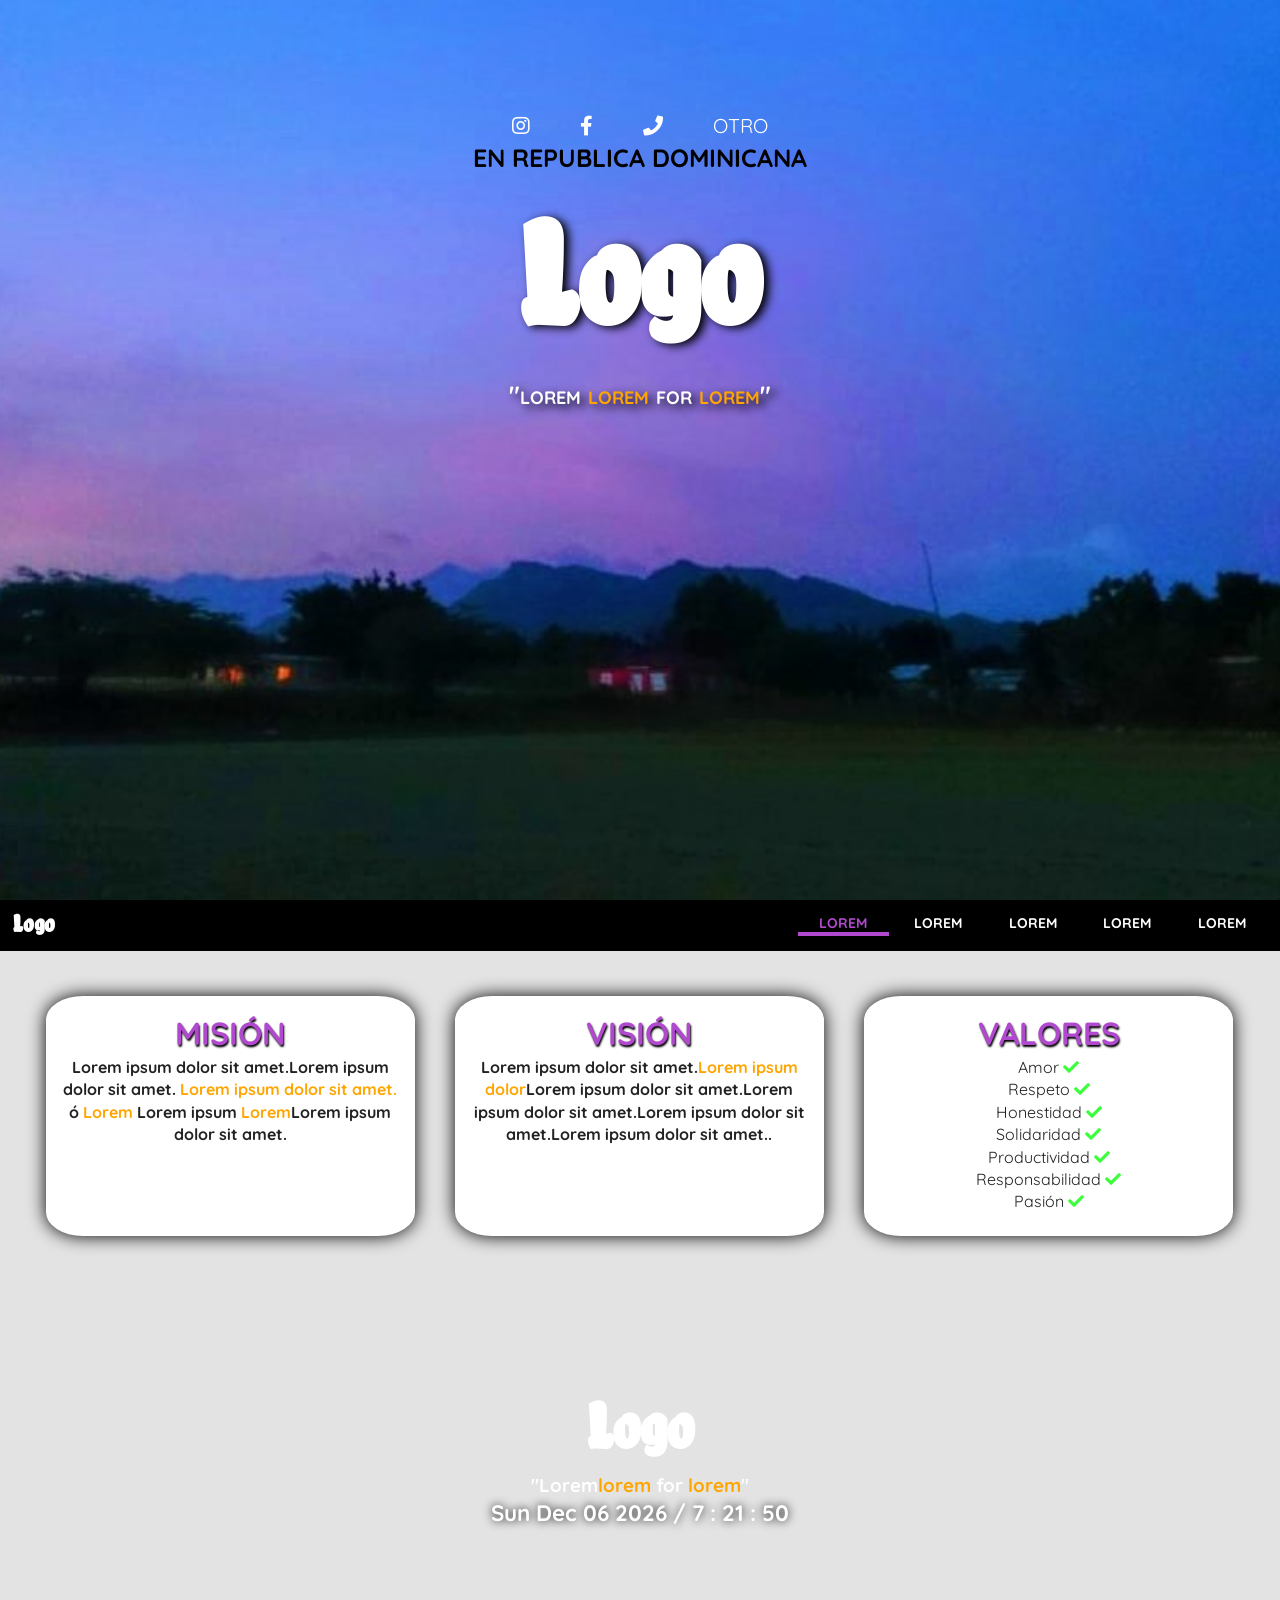
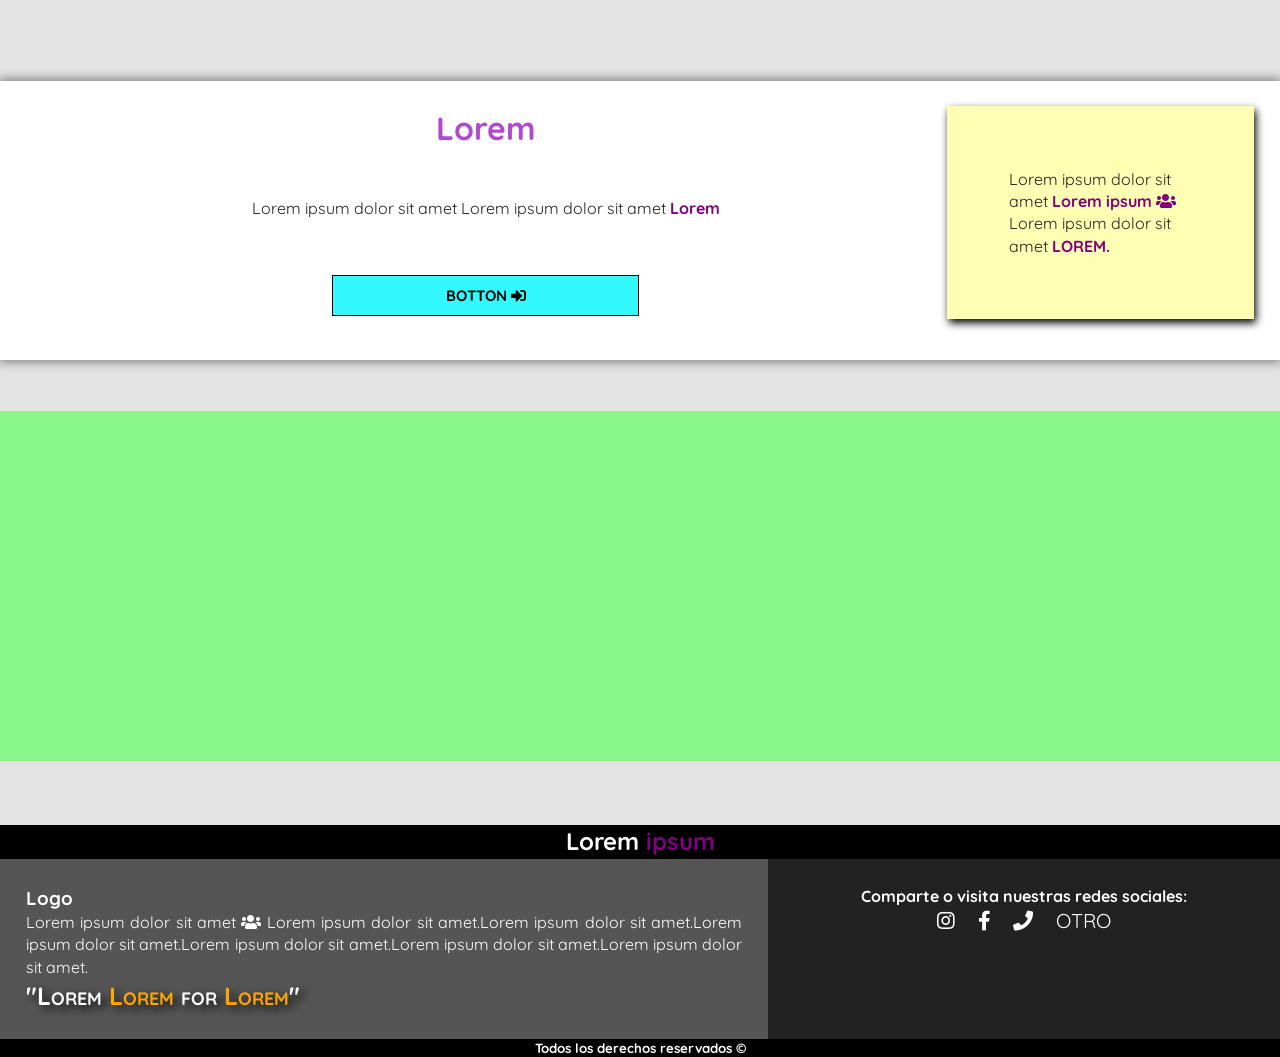
==== Web Page Example/index.html @ 9b9943cb "Funcionalidad al moton del menu movil" ====
<!doctype html>
<html class="no-js" lang="">

<head>
  <meta charset="utf-8">
  <meta http-equiv="x-ua-compatible" content="ie=edge">
  <title>TITLE</title>
  <meta name="description" content="">
  <meta name="viewport" content="width=device-width, initial-scale=1, shrink-to-fit=no">

  <link rel="manifest" href="site.webmanifest">
  <link rel="apple-touch-icon" href="icon.png">
  <!-- Place favicon.ico in the root directory -->

  <link rel="stylesheet" href="css/normalize.css">
  <link rel="stylesheet" href="css/main.css">
  <link rel="stylesheet" href="https://use.fontawesome.com/releases/v5.1.1/css/all.css" integrity="sha384-O8whS3fhG2OnA5Kas0Y9l3cfpmYjapjI0E4theH4iuMD+pLhbf6JI0jIMfYcK3yZ" crossorigin="anonymous">
  <link href="https://fonts.googleapis.com/css?family=Anton|Chela+One|Quicksand" rel="stylesheet">
</head>


<body>
  <!--[if lte IE 9]>
    <p class="browserupgrade">You are using an <strong>outdated</strong> browser. Please <a href="https://browsehappy.com/">upgrade your browser</a> to improve your experience and security.</p>
  <![endif]-->

  <!-- Add your site or application content here -->

<header>
  <div class="hero">
    <div class="contenido clearfix">
      <nav class="enlaces">
          <a href="#"><i class="fab fa-instagram"></i></a>
          <a href="#"><i class="fab fa-facebook-f"></i></a>
          <a href="#"><i class="fas fa-phone"></i></a>
          <a href="#">OTRO</a>
      </nav>
          <p class="pais">En Republica Dominicana</p>
          <h1 class="nombre">Logo</h1>
          <p class="lema">"lorem <span>lorem</span> for <span>lorem</span>"</p>
      </div><!--contenido-->
  </div><!--HERO-->
</header>

<div class="barra"><!--Barra de navegación-->
  <div class="contenedor">
      <div class="logo clearfix">
          <h2>logo</h2>
      </div>

      <div class="menu-movil clearfix">
        <span></span>
        <span></span>
        <span></span>
      </div>

      <i class="volver fas fa-arrow-circle-left"></i>
        
      <div class="nav-movil clearfix">
          <a href="#">inicio</a>
          <a href="#">prestar servicios</a>
          <a href="#">solicitar servicios</a>
          <a href="#">tienda</a>
          <a href="#">perfil</a>
      </div><!-- Nav movil -->

      <nav class="navegacion clearfix">
        <a href="#">Lorem</a>
        <a href="#">Lorem</a>
        <a href="#">Lorem</a>
        <a href="#">Lorem</a>
        <a href="#">Lorem</a>
      </nav>
  </div><!--contenedor-->
</div><!--Barra de navegación-->

<section class="tablas clearfix"><!--Tablas de info-->
        <article class="tabla">
          <div class="info-tabla">
              <h2>misión</h2>
              <p>Lorem ipsum dolor sit amet.Lorem ipsum dolor sit amet. <span>Lorem ipsum dolor sit amet.</span> ó <span>Lorem </span> Lorem ipsum <span>Lorem</span>Lorem ipsum dolor sit amet.</p>
          </div><!--info-tabla-->
        </article><!--tabla-->
        <article class="tabla">
            <div class="info-tabla">
                <h2>visión</h2>
                <p>Lorem ipsum dolor sit amet.<span>Lorem ipsum dolor</span>Lorem ipsum dolor sit amet.Lorem ipsum dolor sit amet.Lorem ipsum dolor sit amet.Lorem ipsum dolor sit amet..</p>
            </div><!--info-tabla-->
        </article><!--tabla-->
      <article class="tabla">
          <div class="info-tabla">
              <h2>valores</h2>
              <ul>
                <li>
                  Amor <i class="fa fa-check"></i>
                </li>
                <li>
                  Respeto <i class="fa fa-check"></i>
                </li>
                  <li>
                     Honestidad <i class="fa fa-check"></i>
                  </li>
                    <li>
                     Solidaridad <i class="fa fa-check"></i>
                    </li>
                    <li>
                     Productividad <i class="fa fa-check"></i>
                    </li>
                    <li>
                     Responsabilidad <i class="fa fa-check"></i>
                    </li>
                    <li>
                      Pasión <i class="fa fa-check"></i>
                    </li>              
                  </ul>
                </div><!--info-tabla-->
           </article><!--tabla-->
</section><!--Tablas de info-->

<div class="paralax-lema">
  <div class="texto-lema">
     <h2 draggable = "true">Logo</h2>
     <h3>"Lorem<span>lorem</span> for <span>lorem</span>"</h3>
     <time id="horaTiempoReal"></time>
  </div>
</div><!--Trabajo-lema-->

<section class="registro clearfix"><!--Registro-->
      <div class="unete">
          <h2>Lorem</h2>
          <p>Lorem ipsum dolor sit amet Lorem ipsum dolor sit amet <span>Lorem</span></p>
          <a href="#" class="boton">Botton <i class="fas fa-sign-in-alt"></i></a><!--boton-->
      </div><!--contenedor-->
    <main class="dato-de-usuarios">
      <p>Lorem ipsum dolor sit amet <span>Lorem ipsum </span> <i class="fa fa-users"></i> Lorem ipsum dolor sit amet <span>LOREM.</span></p>
    </main>
</section><!--Registro-->

<div class="mapa">
  <iframe src="https://www.google.com/maps/embed?pb=!1m18!1m12!1m3!1d121090.46256222406!2d-70.01705277855699!3d18.4801730970156!2m3!1f0!2f0!3f0!3m2!1i1024!2i768!4f13.1!3m3!1m2!1s0x8eaf89f1107ea5ab%3A0xd6c587b82715c164!2sSanto+Domingo!5e0!3m2!1ses-419!2sdo!4v1540489945604" width="1024" height="250" frameborder="0" style="border:0" allowfullscreen></iframe>
</div>

<footer>
      <div class="footer clearfix">
        <h2>Lorem <span>ipsum</span></h2>
          <div class="descripcion">
                  <h3>Logo</h3>
                  <p>Lorem ipsum dolor sit amet <i class="fa fa-users"></i> Lorem ipsum dolor sit amet.Lorem ipsum dolor sit amet.Lorem ipsum dolor sit amet.Lorem ipsum dolor sit amet.Lorem ipsum dolor sit amet.Lorem ipsum dolor sit amet.</p>
                  <p class="lema">"Lorem <span>Lorem</span> for <span>Lorem</span>"</p>
          </div><!--Descripcion-->
           <div class="enlaces clearfix">
            <h4>Comparte o visita nuestras redes sociales:</h4>
                 <nav>
                    <a href="#"><i class="fab fa-instagram"></i></a>
                    <a href="#"><i class="fab fa-facebook-f"></i></a>
                    <a href="#"><i class="fas fa-phone"></i></a>
                    <a href="#">OTRO</a>
                </nav>
            </div><!--enlaces-->
       </div><!--footer-->
    <h5>Todos los derechos reservados &copy;</h5>
</footer>





  <script src="js/vendor/modernizr-3.6.0.min.js"></script>
  <script src="https://code.jquery.com/jquery-3.3.1.min.js" integrity="sha256-FgpCb/KJQlLNfOu91ta32o/NMZxltwRo8QtmkMRdAu8=" crossorigin="anonymous"></script>
  <script>window.jQuery || document.write('<script src="js/vendor/jquery-3.3.1.min.js"><\/script>')</script>
  <script src="js/plugins.js"></script>
  <script src="js/main.js"></script>

  <script type="text/javascript" src="js/estilos_jquery.js"></script>
  <!-- Google Analytics: change UA-XXXXX-Y to be your site's ID. -->
  <script>
    window.ga = function () { ga.q.push(arguments) }; ga.q = []; ga.l = +new Date;
    ga('create', 'UA-XXXXX-Y', 'auto'); ga('send', 'pageview')
  </script>
  <script src="https://www.google-analytics.com/analytics.js" async defer></script>
</body>

</html>
---- Web Page Example/css/main.css ----
/*! HTML5 Boilerplate v6.1.0 | MIT License | https://html5boilerplate.com/ */

/*
 * What follows is the result of much research on cross-browser styling.
 * Credit left inline and big thanks to Nicolas Gallagher, Jonathan Neal,
 * Kroc Camen, and the H5BP dev community and team.
 */

/* ==========================================================================
   Base styles: opinionated defaults
   ========================================================================== */

html {
    color: #222;
    font-size: 1em;
    line-height: 1.4;
}

/*
 * Remove text-shadow in selection highlight:
 * https://twitter.com/miketaylr/status/12228805301
 *
 * Vendor-prefixed and regular ::selection selectors cannot be combined:
 * https://stackoverflow.com/a/16982510/7133471
 *
 * Customize the background color to match your design.
 */

::-moz-selection {
    background: #b3d4fc;
    text-shadow: none;
}

::selection {
    background: #b3d4fc;
    text-shadow: none;
}

/*
 * A better looking default horizontal rule
 */

hr {
    display: block;
    height: 1px;
    border: 0;
    border-top: 1px solid #ccc;
    margin: 1em 0;
    padding: 0;
}

/*
 * Remove the gap between audio, canvas, iframes,
 * images, videos and the bottom of their containers:
 * https://github.com/h5bp/html5-boilerplate/issues/440
 */

audio,
canvas,
iframe,
img,
svg,
video {
    vertical-align: middle;
}

/*
 * Remove default fieldset styles.
 */

fieldset {
    border: 0;
    margin: 0;
    padding: 0;
}

/*
 * Allow only vertical resizing of textareas.
 */

textarea {
    resize: vertical;
}

/* ==========================================================================
   Browser Upgrade Prompt
   ========================================================================== */

.browserupgrade {
    margin: 0.2em 0;
    background: #ccc;
    color: #000;
    padding: 0.2em 0;
}

/* ==========================================================================
   Author's custom styles
   ========================================================================== */

body 
{
    box-sizing: border-box; 
    background-color: #e3e3e3;
    font-family: 'Quicksand', sans-serif;
}

* 
{
    box-sizing: border-box;
    margin: 0px;
    padding: 0px;
}

/*=================Header====================*/
.hero 
{
    height: 100vh;
    padding: 5%;
    background-image: url(../img/hero2.jpeg);
    background-position: top center;
    background-repeat: no-repeat;
    background-size: cover;
    background-attachment: fixed;
}

.hero, nav 
{
    text-align: center;
    color: white;
}

.enlaces a
{
    text-decoration: none;
    color: white;
    margin-right: 4%;
    font-size: 20px;
    transition: all .5s ease;
}

.enlaces a:last-child
{
    margin-right: 0px;
}

.enlaces a:hover 
{
    transition: all .5s ease;
    color: orange;
    text-shadow: 2px 4px 10px black;
}

.contenido 
{
    margin: 135px 0px;
}

.pais
{
    color: black;
    text-transform: uppercase;
    font-weight: bold;
    margin-bottom: 0px;
}

.nombre
{
    font-family: 'Chela One', cursive;
    font-size: 5.4em;
    margin: 0 auto;
    text-shadow: 5px 2px 10px Black;
}

.lema 
{
    color: #fff;
    margin-top: 0px;
    font-weight: bold;
    font-variant: small-caps;
    text-shadow: 5px 4px 10px black;
}

.contenido span 
{
    color: orange;
}

@media only screen and (max-width: 350px) {
.pais 
{
    font-size: 12px;
}

.nombre 
{
    font-size: 4em;
 }
}

@media only screen and (min-width: 500px) {
    .contenido 
    {
        margin: 100px 0px;
    }

    .pais, .lema
    {
        font-size: 20px;
    }

    .nombre 
    {
        font-size: 8em;
    }
}

@media only screen and (min-width: 768px) {
    .contenido 
    {
        margin: 48px 0px;
    }

    .pais, .lema 
    {
        font-size: 25px;
    }

    .nombre 
    {
        font-size: 9em;
    }
} 
/*-------------------------------------------*/
/*-------------MENU de Navegación------------*/
.barra 
{
    background-color: black;
    margin: 0 auto;
    width: 100%;
}

.contenedor 
{
    padding: 2%;
    line-height: 18px;

}
.logo 
{
    display: inline-block;
}

.logo h2
{
    margin: 0px;
    color: white;
    float: left;
    line-height: 22px;
    font-family: 'Chela One', cursive;
    text-transform: capitalize;
    display: inline-block;
}

.nav-movil
{
    display: none;
}

.menu-movil span
{
    display: block;
    width: 35px;
    height: 5px;
    margin-bottom: 5px;
    border-radius: 15%;
    background-color: white;
}

.menu-movil span:last-child 
{
    margin: 0px;
}

i.volver  
{
    display: none;
    float: right;
    line-height: 25px;
    font-size: 2em;
    color: orange;
    cursor: pointer;
}

i.volver:hover 
{
    transition: all .7s ease;
    color: #B049CE;
} 

.menu-movil 
{
    float: right;
    border-left: 2px solid orange;
    padding-left: 2%;
}

.menu-movil:hover 
{
    cursor: pointer;
}

.menu-movil:hover span 
{
    background-color: orange;
}

div.nav-movil a
{
    padding: 2%;
    display: block;
    text-decoration: none;
    color: white;
    text-align: center;
}

div.nav-movil a:nth-child(1)
{
    color: #B049CE;
    border-bottom: solid 4px #B049CE;
}

div.nav-movil a:hover 
{
    color: orange;
    transition: .5s;
    border-bottom: solid 4px orange;
}

.navegacion 
{
    display: none;
}

@media only screen and (min-width: 580px) {
.menu-movil, .nav-movil 
{
    display: none;
}

.contenedor 
{
    padding: 1%;
}

.logo 
{
    width: 12%;
}

.navegacion 
{
    width: 85%;
    float: right;
    display: block;
    text-align: right;
}

.navegacion a
{
    font-size: 10px;
    padding: 0 2%;
    color: white;
    font-weight: bold;
    text-decoration: none;
    text-transform: uppercase;
    transition: .7s;
}

.navegacion a:nth-child(1)
{
    color: #B049CE;
    border-bottom: solid 4px #B049CE;
} 

.navegacion a:hover 
{
    transition: .5s;
    color: orange;
    border-bottom: solid 4px orange;
    box-sizing: border-box;
 }
}

@media only screen and (min-width: 768px) {
.navegacion a 
{
    font-size: 14px;
 }
}

/*-------------------------------------------*/
/*---------Tablas-Informacion-Empresa--------*/
section.tablas 
{
    width: 100%;
    padding: 25px 0px;
}

article.tabla 
{
    width: 100%;
    display: table;
    margin: 10px 0px;
    background-color: #ffffff;
    box-shadow: 0px 0px 12px black;
}

article div.info-tabla 
{
    padding: 4%;
    display: block;
}

div.info-tabla h2 
{
    font-size: 1em;
    text-align: center;
    text-transform: uppercase;
    color: #B049CE;
    text-shadow: 1px 2px 2px black;
}

div.info-tabla p 
{
    text-align: center;
    font-weight: bolder;
    box-sizing: border-box;
}

div.info-tabla p span 
{
    color: orange;
}

div.info-tabla ul 
{
    list-style: none;
    text-align: center;
}

div.info-tabla ul li i 
{
    color: rgb(59,255,59);
}


@media only screen and (min-width: 770px) {
    section.tablas 
    {
        padding: 2%;
    }

    article.tabla 
    {
        border-radius: 10%;
        width: 30%;
        height: 240px;
        float: left;
        margin: 1.65%;
        box-sizing: border-box;
        box-shadow: 0px 0px 18px black;
    }

    div.info-tabla h2
    {
        font-size: 2em;
    } 
    

}

/*-------------------------------------------*/
/*-----------------PARALAX-------------------*/
div.paralax-lema 
{
    background-image: url(../img/paralax.jpeg);
    background-attachment: fixed;
    background-size: cover;
    background-position: center;
}

div.texto-lema 
{
    text-align: center;
    color: #fff;
    font-weight: bold;
    position: center
    margin: 0px;
    padding: 100px 0px;
}

div.texto-lema h2 
{
    font-family: 'Chela One', cursive;
    text-transform: capitalize;
}

div.texto-lema h3 span 
{
    color: orange;
}

@media only screen and (min-width: 768px) {
    div.texto-lema h2, 
    div.texto-lema h2
    {
        font-size: 4em;
    }
}

/*-------------------------------------------*/
/*-----------------Registo-----------------*/
section.registro 
{
    width: 100%;
    margin: 4% 0%;
    background-color: #fff;
    padding: 2%;
    box-shadow: 0px 0px 10px 2px gray;
}

div.unete h2 
{
    color: #B049CE;
    text-align: center;
    margin-bottom: 5%;
}

div.unete p 
{
    text-align: center;
    margin: 4%; 
}

a.boton 
{
    color: black;
    width: 40.3%;
    margin: 8% 30%;
    padding: 1% 2%;
    font-size: 12px;
    display: inline-block;
    background-color: #33F9FF;
    transition: .4s ease;
    text-align: center;
    text-decoration: none;
    text-transform: uppercase;
    border: 1px solid black;
    font-weight: bold;
    box-sizing: border-box; 
}


a.boton:hover 
{
    background-color: #2CE2E7;
    transition: 0s ease;
    border: 1px solid purple;
    color: purple;
}

section.registro main
{
    padding: 5%;
    background-color: #FFFFB4;
    box-shadow: 0px 0px 12px 0px black;
}

section.registro main p i, span
{
    color: purple;
    font-weight: bold;
}

div.texto-lema time 
{
    font-size: 1.4em;
    font-weight: bold; 
    padding: 4%;
    text-align: center;
    text-shadow: 0px 0px 10px black;
}

@media only screen and (min-width: 400px) {
    a.boton 
    {
        width: 33.3%;
        margin: 2% 33.3%;
        padding: 1% 2%;
        font-size: 15px;
    }
}

@media only screen and (min-width: 768px) {
    a.boton 
    {
        width: 33.3%;
        margin: 2% 33.3%;
        padding: 1% 2%;
        font-size: 15px;
    }

    div.unete 
    {
        width: 75%;
        float: left;
    }

    .unete h2 
    {
        font-size: 2em;
        font-weight: bold;
    }

    main.dato-de-usuarios
    {
        width: 25%;
        float: right;
        box-shadow: 2px 4px 8px 0px black!important;
    }


}


/*-------------------------------------------*/
/*------------Mapa-Geografico----------------*/
div.mapa 
{
/*    width: 100%;
    height: 250px;*/
    background-color: rgba(100,255,100,.7);
    margin-bottom: 5%;
    overflow: hidden;
}

div.mapa iframe 
{
    width: 100%;
    height: 350px;
}
/*-------------------------------------------*/
/*-----------------Footer--------------------*/
.footer 
{
    color: #fff;
    width: 100%;
}

.footer h2, h5
{
    text-align: center;
    color: white;
    background-color: #000;
}

div.descripcion 
{
    width: 100%;
    padding: 2%;
    float: left;
    text-align: justify;
    background-color: #555;
    box-sizing: border-box;
    /*font-family: 'Chela One', cursive;*/
}

div.descripcion span 
{
    color: orange;
}

div.enlaces 
{
    padding: 5% 0%;
    width: 100%;
    float: right;
    background-color: #222;
    text-align: center;
}


@media only screen and (min-width: 580px) {
    div.enlaces 
    {
        padding: 2%;
    }

}
@media only screen and (min-width: 768px) {
    div.footer 
    {
        background-color: #222;
        display: table;
    }

    div.descripcion 
    {
        width: 60%;
    }

    div.enlaces 
    {
        width: 40%;
        display: table-cell;
        position: top; 
    }

}


/*-------------------------------------------*/

/* ==========================================================================
   Helper classes
   ========================================================================== */

/*
 * Hide visually and from screen readers
 */

.hidden {
    display: none !important;
}

/*
 * Hide only visually, but have it available for screen readers:
 * https://snook.ca/archives/html_and_css/hiding-content-for-accessibility
 *
 * 1. For long content, line feeds are not interpreted as spaces and small width
 *    causes content to wrap 1 word per line:
 *    https://medium.com/@jessebeach/beware-smushed-off-screen-accessible-text-5952a4c2cbfe
 */

.visuallyhidden {
    border: 0;
    clip: rect(0 0 0 0);
    height: 1px;
    margin: -1px;
    overflow: hidden;
    padding: 0;
    position: absolute;
    width: 1px;
    white-space: nowrap; /* 1 */
}

/*
 * Extends the .visuallyhidden class to allow the element
 * to be focusable when navigated to via the keyboard:
 * https://www.drupal.org/node/897638
 */

.visuallyhidden.focusable:active,
.visuallyhidden.focusable:focus {
    clip: auto;
    height: auto;
    margin: 0;
    overflow: visible;
    position: static;
    width: auto;
    white-space: inherit;
}

/*
 * Hide visually and from screen readers, but maintain layout
 */

.invisible {
    visibility: hidden;
}

/*
 * Clearfix: contain floats
 *
 * For modern browsers
 * 1. The space content is one way to avoid an Opera bug when the
 *    `contenteditable` attribute is included anywhere else in the document.
 *    Otherwise it causes space to appear at the top and bottom of elements
 *    that receive the `clearfix` class.
 * 2. The use of `table` rather than `block` is only necessary if using
 *    `:before` to contain the top-margins of child elements.
 */

.clearfix:before,
.clearfix:after {
    content: " "; /* 1 */
    display: table; /* 2 */
}

.clearfix:after {
    clear: both;
}

/* ==========================================================================
   EXAMPLE Media Queries for Responsive Design.
   These examples override the primary ('mobile first') styles.
   Modify as content requires.
   ========================================================================== */

@media only screen and (min-width: 35em) {
    /* Style adjustments for viewports that meet the condition */
}

@media print,
       (-webkit-min-device-pixel-ratio: 1.25),
       (min-resolution: 1.25dppx),
       (min-resolution: 120dpi) {
    /* Style adjustments for high resolution devices */
}

/* ==========================================================================
   Print styles.
   Inlined to avoid the additional HTTP request:
   https://www.phpied.com/delay-loading-your-print-css/
   ========================================================================== */

@media print {
    *,
    *:before,
    *:after {
        background: transparent !important;
        color: #000 !important; /* Black prints faster */
        -webkit-box-shadow: none !important;
        box-shadow: none !important;
        text-shadow: none !important;
    }

    a,
    a:visited {
        text-decoration: underline;
    }

    a[href]:after {
        content: " (" attr(href) ")";
    }

    abbr[title]:after {
        content: " (" attr(title) ")";
    }

    /*
     * Don't show links that are fragment identifiers,
     * or use the `javascript:` pseudo protocol
     */

    a[href^="#"]:after,
    a[href^="javascript:"]:after {
        content: "";
    }

    pre {
        white-space: pre-wrap !important;
    }
    pre,
    blockquote {
        border: 1px solid #999;
        page-break-inside: avoid;
    }

    /*
     * Printing Tables:
     * http://css-discuss.incutio.com/wiki/Printing_Tables
     */

    thead {
        display: table-header-group;
    }

    tr,
    img {
        page-break-inside: avoid;
    }

    p,
    h2,
    h3 {
        orphans: 3;
        widows: 3;
    }

    h2,
    h3 {
        page-break-after: avoid;
    }
}
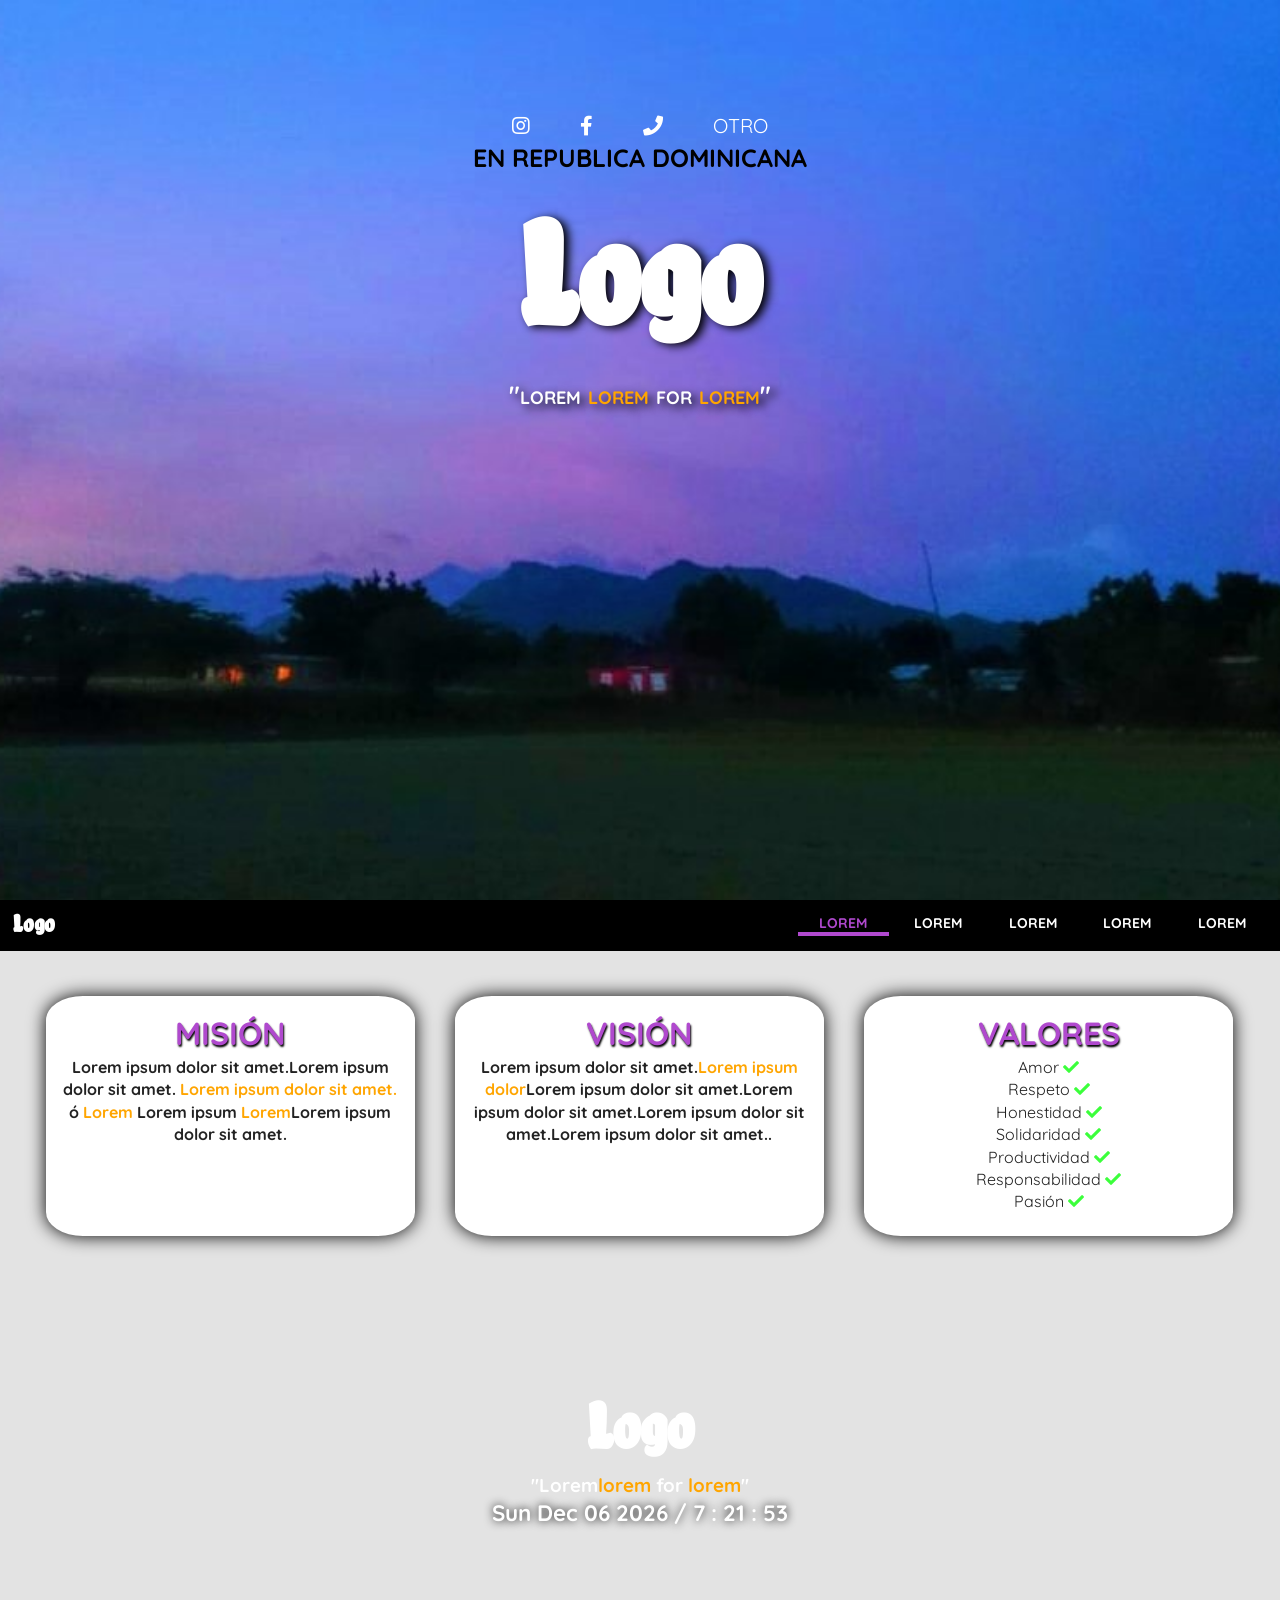
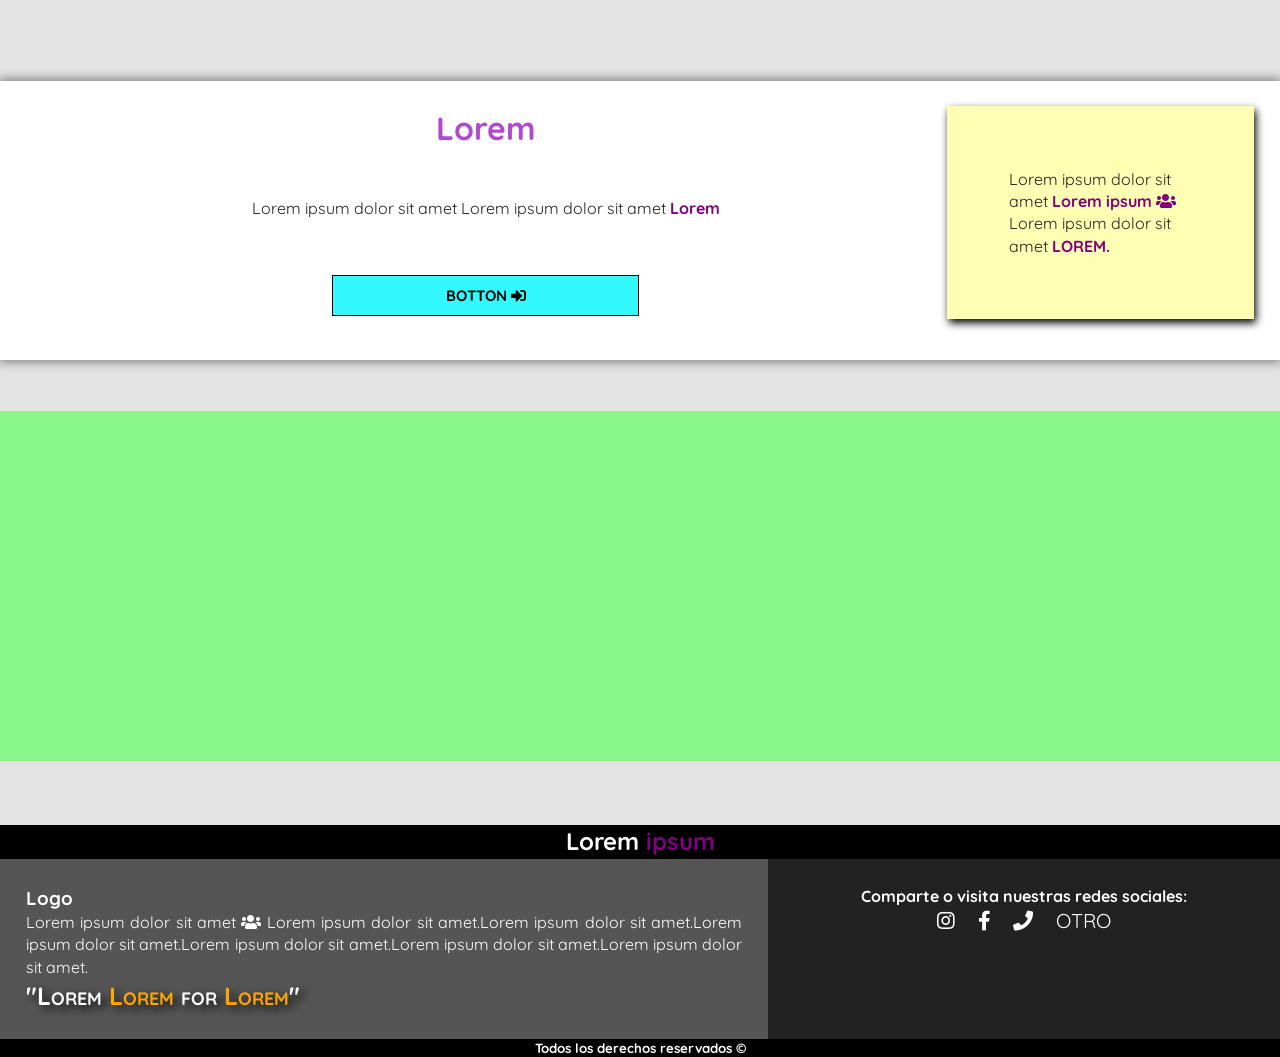
==== commit ae19751b: "Funcionalidad al moton del menu movil" ====
--- a/Web Page Example/index.html
+++ b/Web Page Example/index.html
@@ -57,11 +57,11 @@
       <i class="volver fas fa-arrow-circle-left"></i>
         
       <div class="nav-movil clearfix">
-          <a href="#">inicio</a>
-          <a href="#">prestar servicios</a>
-          <a href="#">solicitar servicios</a>
-          <a href="#">tienda</a>
-          <a href="#">perfil</a>
+          <a href="#">Lorem</a>
+          <a href="#">Lorem</a>
+          <a href="#">Lorem</a>
+          <a href="#">Lorem</a>
+          <a href="#">Lorem</a>
       </div><!-- Nav movil -->
 
       <nav class="navegacion clearfix">
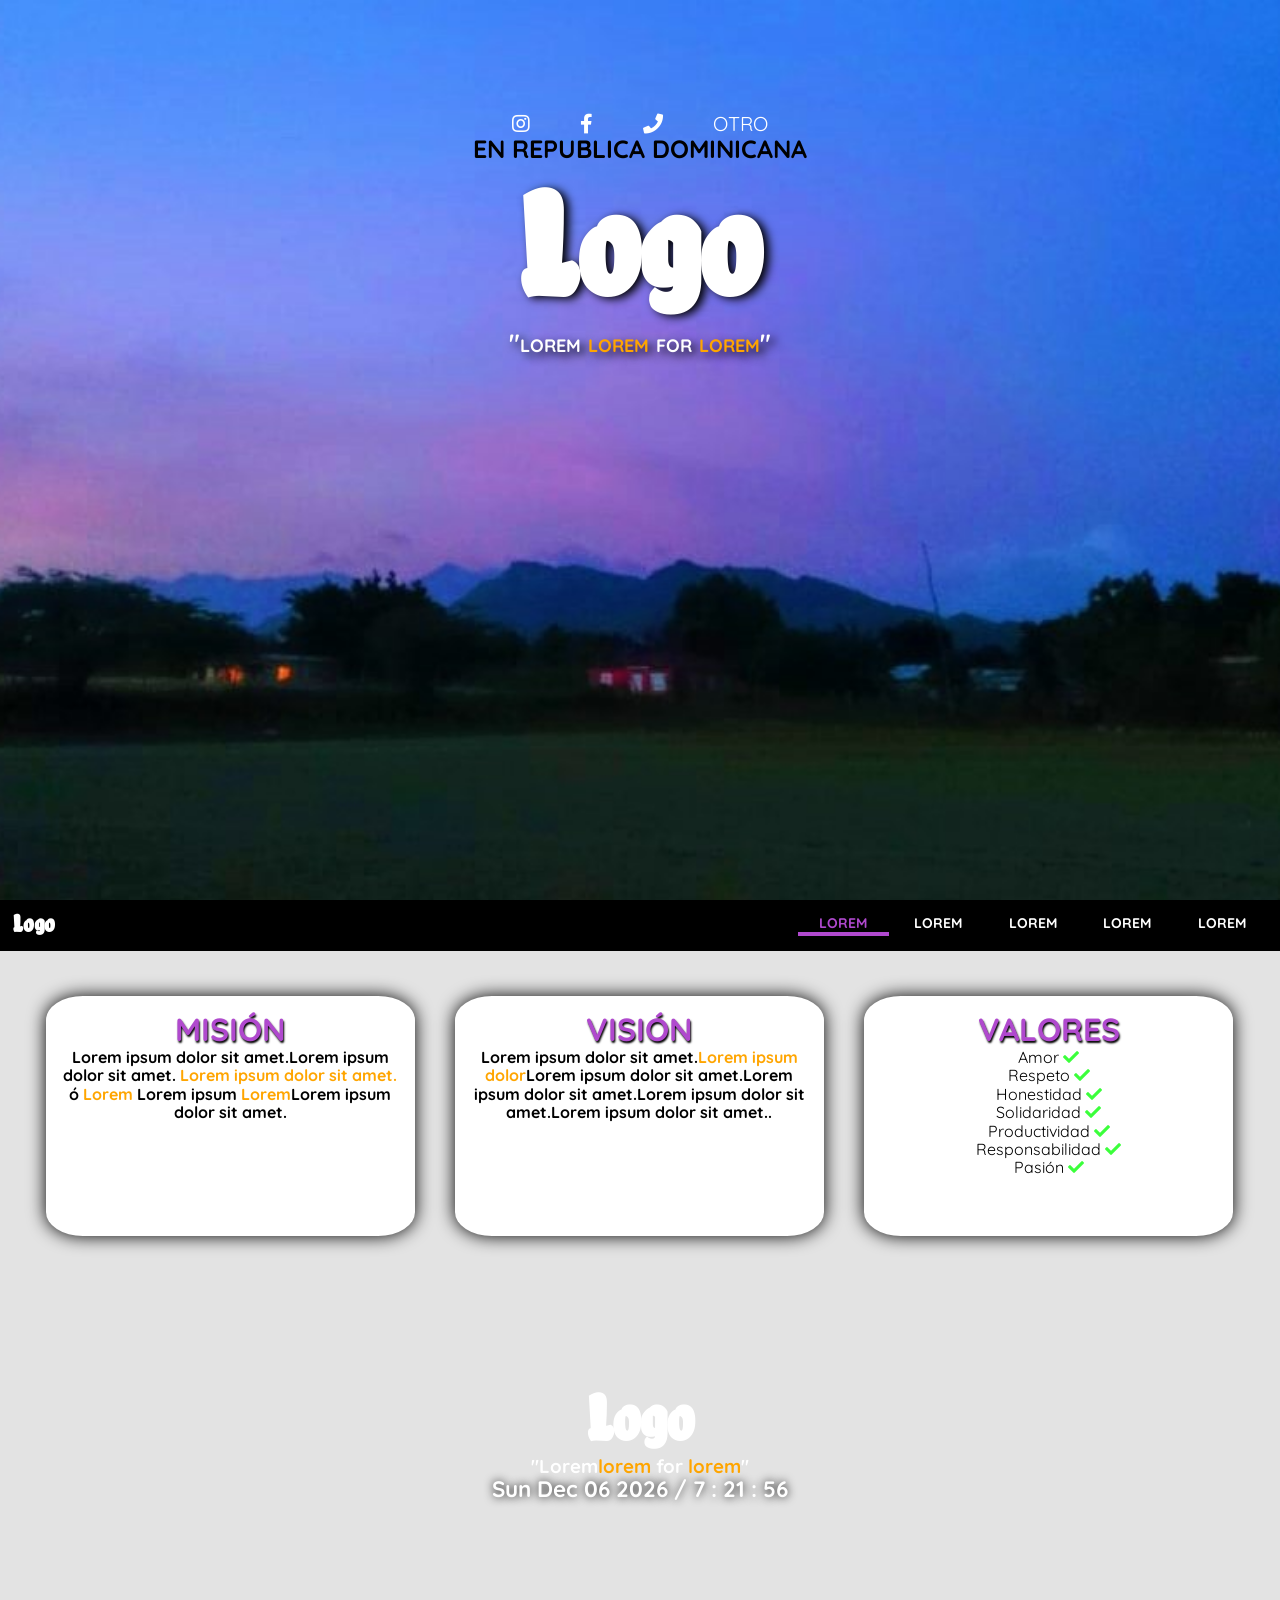
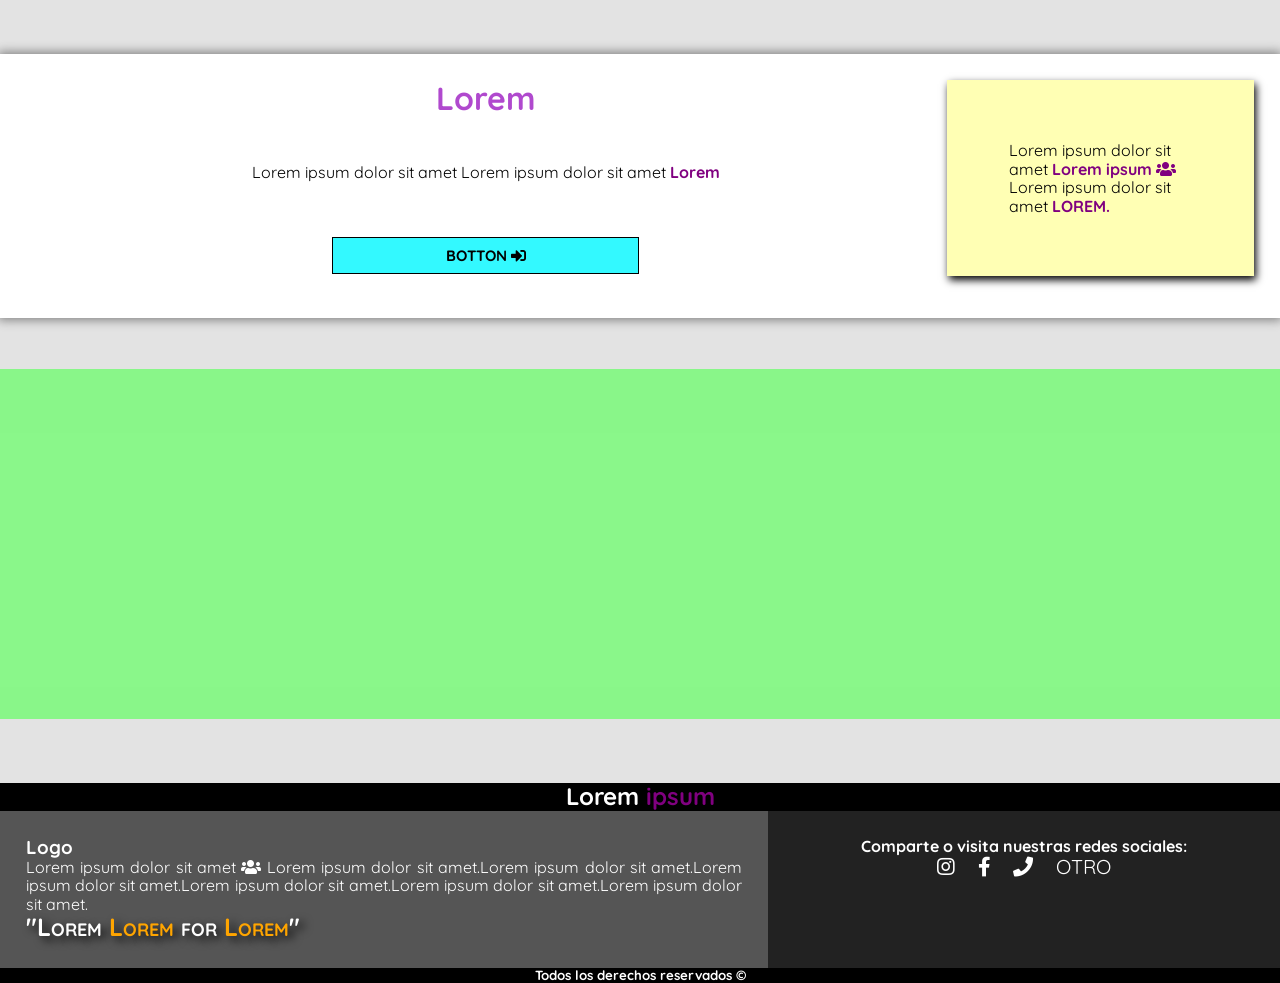
==== commit 942cdbcd: "Funcionalidad al moton del menu movil" ====
--- a/Web Page Example/index.html
+++ b/Web Page Example/index.html
@@ -56,13 +56,13 @@
 
       <i class="volver fas fa-arrow-circle-left"></i>
         
-      <div class="nav-movil clearfix">
+      <nav class="nav-movil clearfix">
           <a href="#">Lorem</a>
           <a href="#">Lorem</a>
           <a href="#">Lorem</a>
           <a href="#">Lorem</a>
           <a href="#">Lorem</a>
-      </div><!-- Nav movil -->
+      </nav><!-- Nav movil -->
 
       <nav class="navegacion clearfix">
         <a href="#">Lorem</a>
--- a/Web Page Example/css/main.css
+++ b/Web Page Example/css/main.css
@@ -1,4 +1,4 @@
-/*! HTML5 Boilerplate v6.1.0 | MIT License | https://html5boilerplate.com/ */
+nav/*! HTML5 Boilerplate v6.1.0 | MIT License | https://html5boilerplate.com/ */
 
 /*
  * What follows is the result of much research on cross-browser styling.
@@ -314,7 +314,7 @@
     background-color: orange;
 }
 
-div.nav-movil a
+nav.nav-movil a
 {
     padding: 2%;
     display: block;
@@ -323,13 +323,13 @@
     text-align: center;
 }
 
-div.nav-movil a:nth-child(1)
+nav.nav-movil a:nth-child(1)
 {
     color: #B049CE;
     border-bottom: solid 4px #B049CE;
 }
 
-div.nav-movil a:hover 
+nav.nav-movil a:hover 
 {
     color: orange;
     transition: .5s;
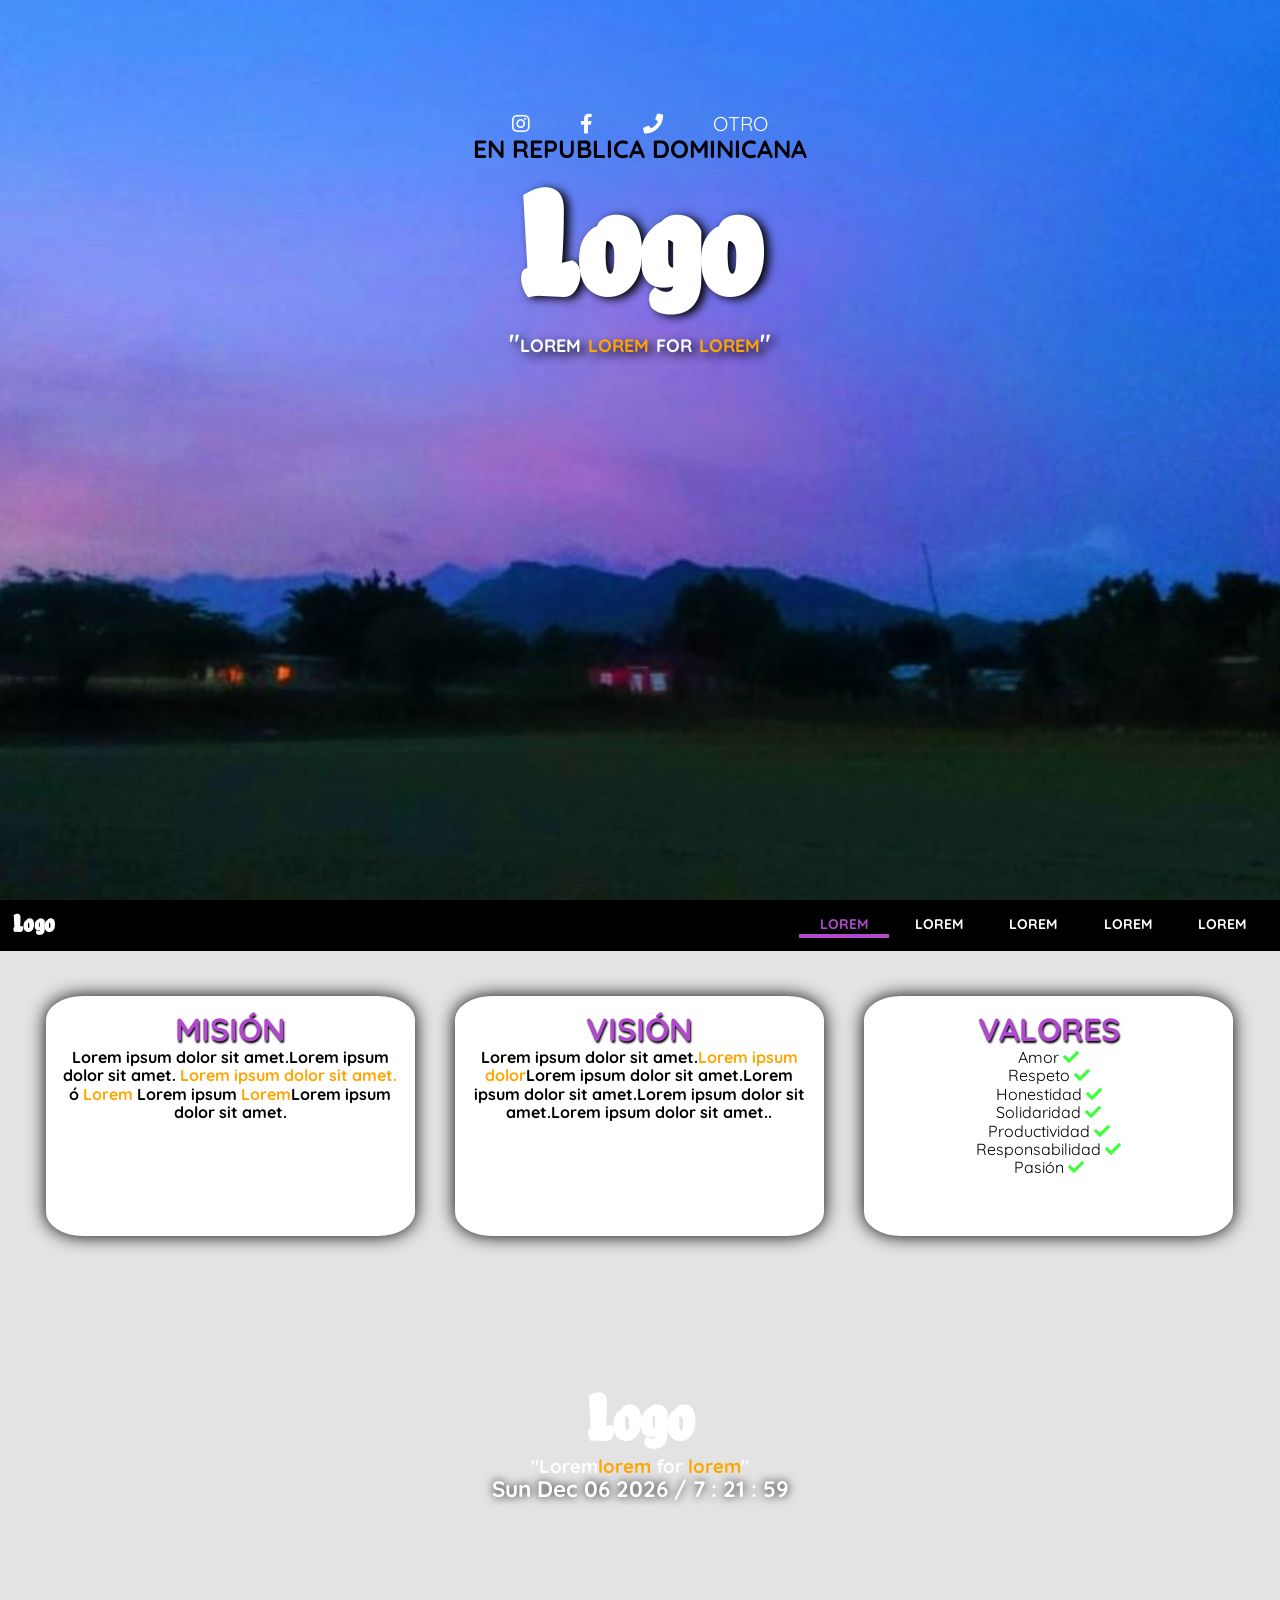
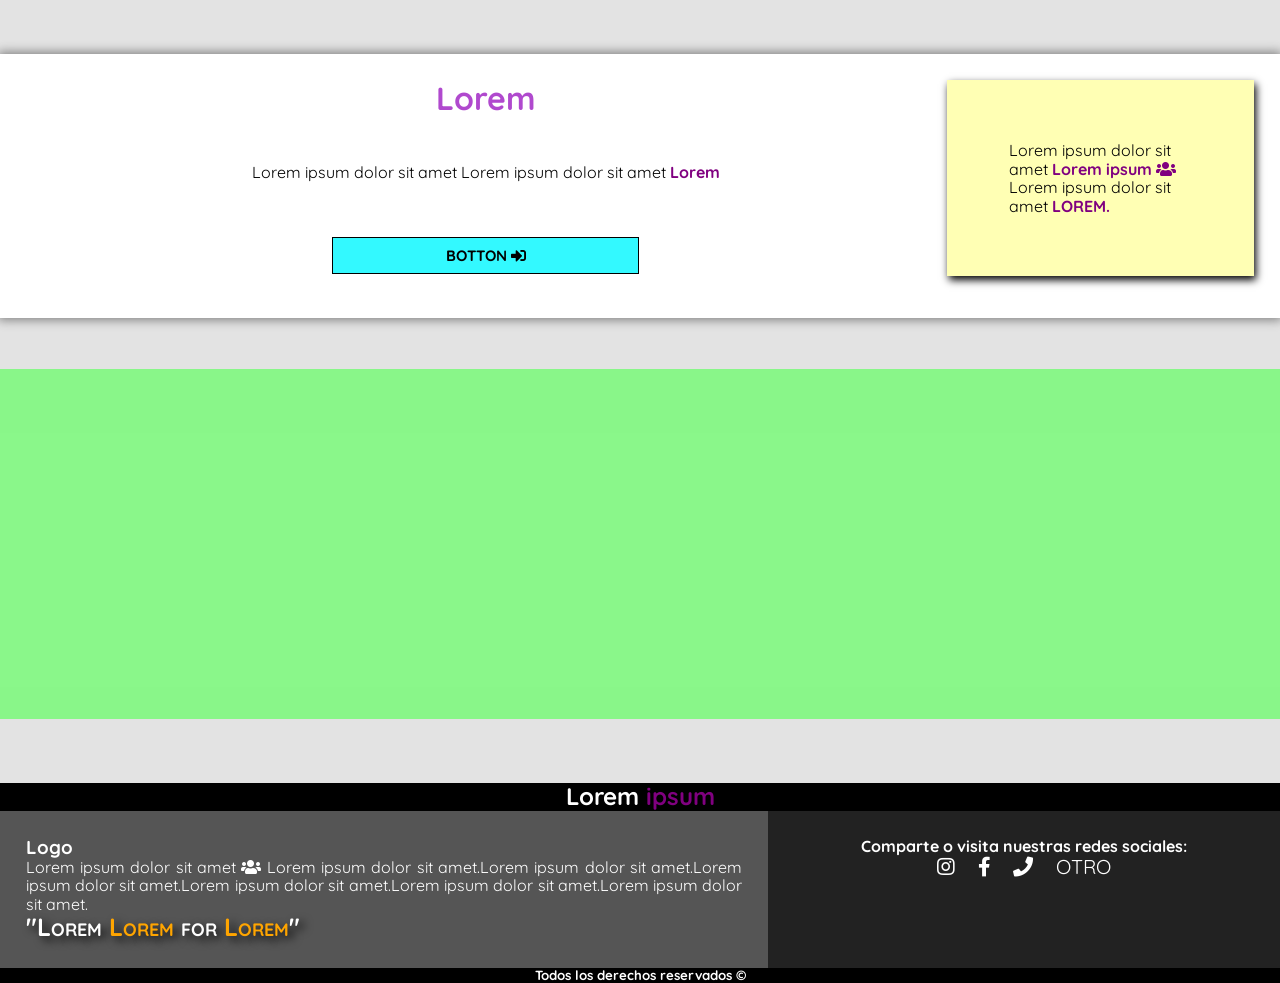
==== commit af5d9b93: "barra de navegacion interactiva" ====
--- a/Web Page Example/index.html
+++ b/Web Page Example/index.html
@@ -42,28 +42,16 @@
   </div><!--HERO-->
 </header>
 
-<div class="barra"><!--Barra de navegación-->
-  <div class="contenedor">
-      <div class="logo clearfix">
-          <h2>logo</h2>
-      </div>
+<div class="barra clearfix"><!--Barra de navegación--> 
+      <div class="contenedor clearfix">
+          <div class="logo">
+              <h2>logo</h2>
+          </div>
 
-      <div class="menu-movil clearfix">
-        <span></span>
-        <span></span>
-        <span></span>
-      </div>
-
-      <i class="volver fas fa-arrow-circle-left"></i>
+          <i class="btn-menu fas fa-bars"></i>
+          <!-- <i class="fas fa-arrow-circle-left"></i> -->
+      </div><!-- Contenedor -->
         
-      <nav class="nav-movil clearfix">
-          <a href="#">Lorem</a>
-          <a href="#">Lorem</a>
-          <a href="#">Lorem</a>
-          <a href="#">Lorem</a>
-          <a href="#">Lorem</a>
-      </nav><!-- Nav movil -->
-
       <nav class="navegacion clearfix">
         <a href="#">Lorem</a>
         <a href="#">Lorem</a>
@@ -71,7 +59,6 @@
         <a href="#">Lorem</a>
         <a href="#">Lorem</a>
       </nav>
-  </div><!--contenedor-->
 </div><!--Barra de navegación-->
 
 <section class="tablas clearfix"><!--Tablas de info-->
--- a/Web Page Example/css/main.css
+++ b/Web Page Example/css/main.css
@@ -152,7 +152,8 @@
 
 .contenido 
 {
-    margin: 135px 0px;
+    /*height: 100vh;*/
+    margin: 0px 0px;
 }
 
 .pais
@@ -198,11 +199,6 @@
 }
 
 @media only screen and (min-width: 500px) {
-    .contenido 
-    {
-        margin: 100px 0px;
-    }
-
     .pais, .lema
     {
         font-size: 20px;
@@ -234,13 +230,13 @@
 /*-------------MENU de Navegación------------*/
 .barra 
 {
-    background-color: black;
     margin: 0 auto;
     width: 100%;
 }
 
 .contenedor 
 {
+    background-color: black;
     padding: 2%;
     line-height: 18px;
 
@@ -261,112 +257,78 @@
     display: inline-block;
 }
 
-.nav-movil
-{
-    display: none;
-}
-
-.menu-movil span
+i.btn-menu  
 {
     display: block;
-    width: 35px;
-    height: 5px;
-    margin-bottom: 5px;
-    border-radius: 15%;
-    background-color: white;
-}
-
-.menu-movil span:last-child 
-{
-    margin: 0px;
-}
-
-i.volver  
-{
-    display: none;
     float: right;
     line-height: 25px;
     font-size: 2em;
     color: orange;
     cursor: pointer;
-}
-
-i.volver:hover 
-{
-    transition: all .7s ease;
-    color: #B049CE;
-} 
-
-.menu-movil 
-{
-    float: right;
-    border-left: 2px solid orange;
-    padding-left: 2%;
-}
-
-.menu-movil:hover 
-{
-    cursor: pointer;
-}
-
-.menu-movil:hover span 
-{
-    background-color: orange;
-}
-
-nav.nav-movil a
-{
+    /*padding: 0%;*/
+}
+
+.navegacion 
+{
+    display: none;
     padding: 2%;
+    background-color: rgba(0,0,0, 0.8);
+}
+
+nav.navegacion a
+{
+    padding: 2% 0%;
     display: block;
     text-decoration: none;
     color: white;
     text-align: center;
-}
-
-nav.nav-movil a:nth-child(1)
+    border-bottom: solid 4px transparent;
+}
+
+nav.navegacion a:nth-child(1)
 {
     color: #B049CE;
     border-bottom: solid 4px #B049CE;
 }
 
-nav.nav-movil a:hover 
+nav.navegacion a:hover 
 {
     color: orange;
     transition: .5s;
     border-bottom: solid 4px orange;
 }
 
-.navegacion 
+@media only screen and (min-width: 580px) {
+.barra 
+{
+    background-color: black;
+}
+
+i.btn-menu
 {
     display: none;
 }
 
-@media only screen and (min-width: 580px) {
-.menu-movil, .nav-movil 
-{
-    display: none;
-}
-
-.contenedor 
+div.contenedor 
 {
     padding: 1%;
-}
-
-.logo 
-{
     width: 12%;
-}
-
-.navegacion 
-{
+    display: inline-block;
+}
+
+nav.navegacion 
+{
+    line-height: 20px;
     width: 85%;
+    padding: 1%;
     float: right;
     display: block;
     text-align: right;
 }
 
-.navegacion a
-{
+nav.navegacion a
+{
+    display: inline-block;
     font-size: 10px;
     padding: 0 2%;
     color: white;
@@ -392,10 +354,10 @@
 }
 
 @media only screen and (min-width: 768px) {
-.navegacion a 
-{
-    font-size: 14px;
- }
+    nav.navegacion a 
+    {
+        font-size: 14px;
+    }
 }
 
 /*-------------------------------------------*/
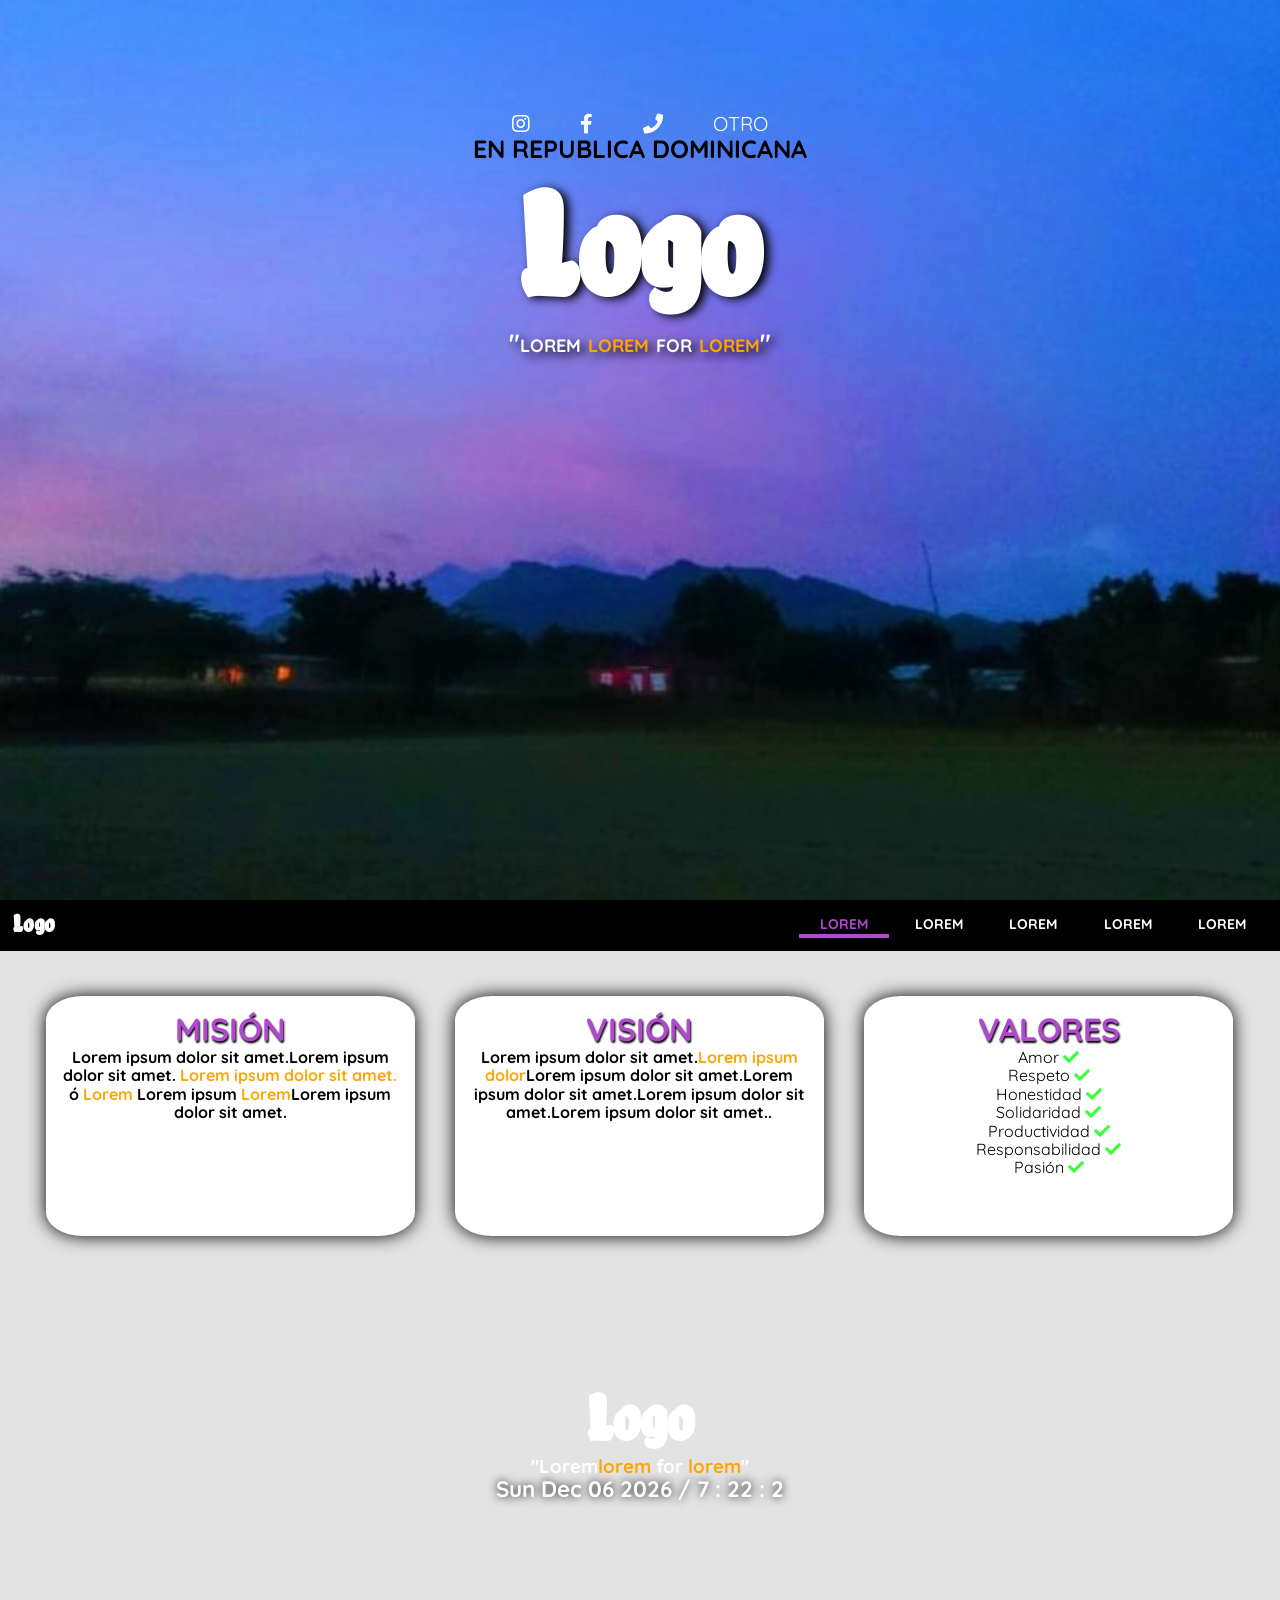
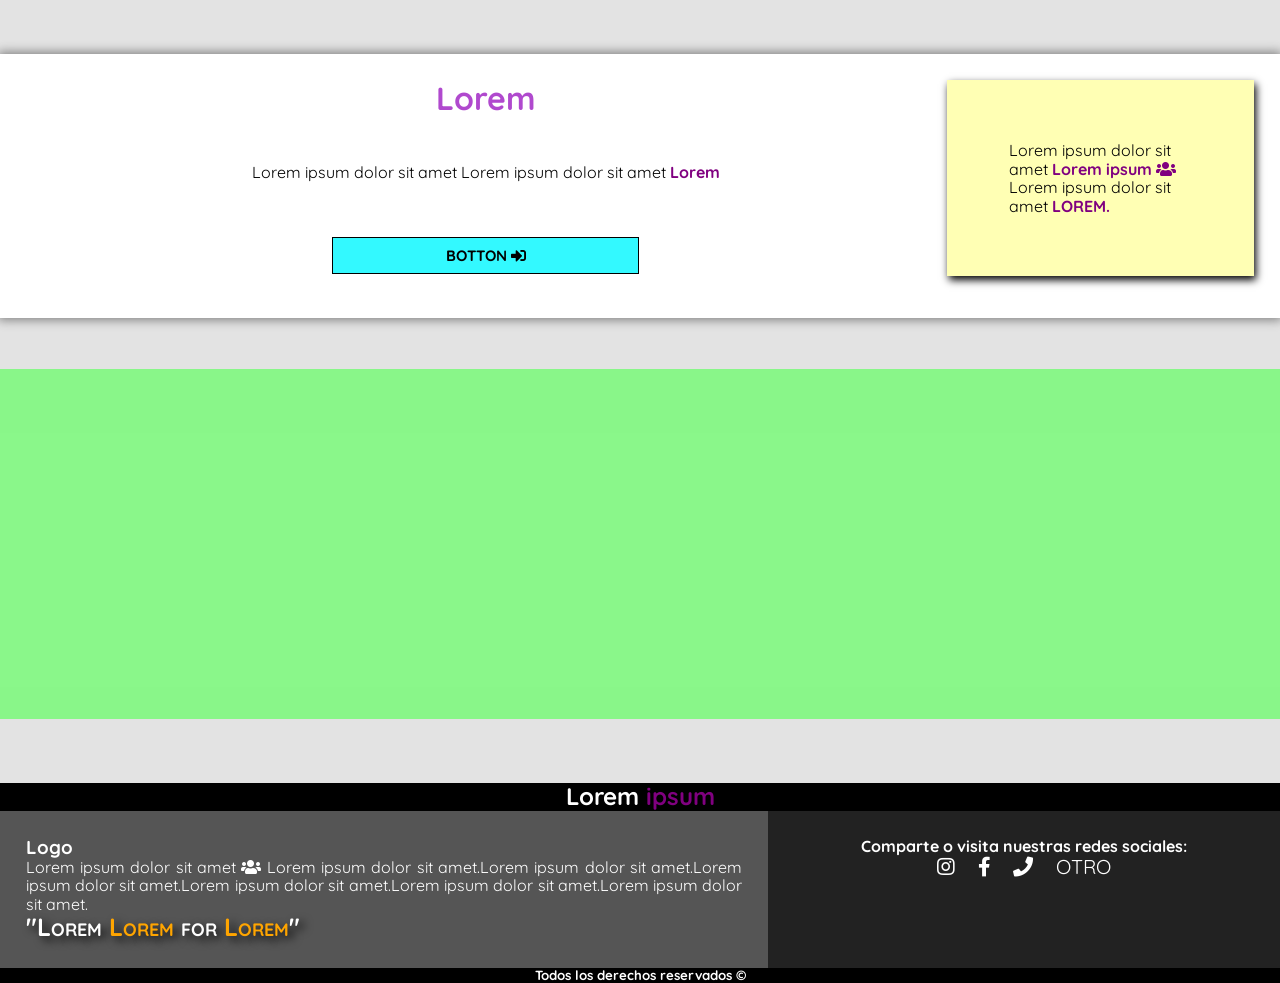
==== commit 82f900c7: "animacion mejorada, pero con problemas de optimizacion" ====
--- a/Web Page Example/index.html
+++ b/Web Page Example/index.html
@@ -153,12 +153,14 @@
 
 
   <script src="js/vendor/modernizr-3.6.0.min.js"></script>
+  
   <script src="https://code.jquery.com/jquery-3.3.1.min.js" integrity="sha256-FgpCb/KJQlLNfOu91ta32o/NMZxltwRo8QtmkMRdAu8=" crossorigin="anonymous"></script>
   <script>window.jQuery || document.write('<script src="js/vendor/jquery-3.3.1.min.js"><\/script>')</script>
   <script src="js/plugins.js"></script>
   <script src="js/main.js"></script>
 
   <script type="text/javascript" src="js/estilos_jquery.js"></script>
+  
   <!-- Google Analytics: change UA-XXXXX-Y to be your site's ID. -->
   <script>
     window.ga = function () { ga.q.push(arguments) }; ga.q = []; ga.l = +new Date;
--- a/Web Page Example/css/main.css
+++ b/Web Page Example/css/main.css
@@ -232,6 +232,8 @@
 {
     margin: 0 auto;
     width: 100%;
+    transform: translateY(100);
+    transition: all .2s ease;
 }
 
 .contenedor 
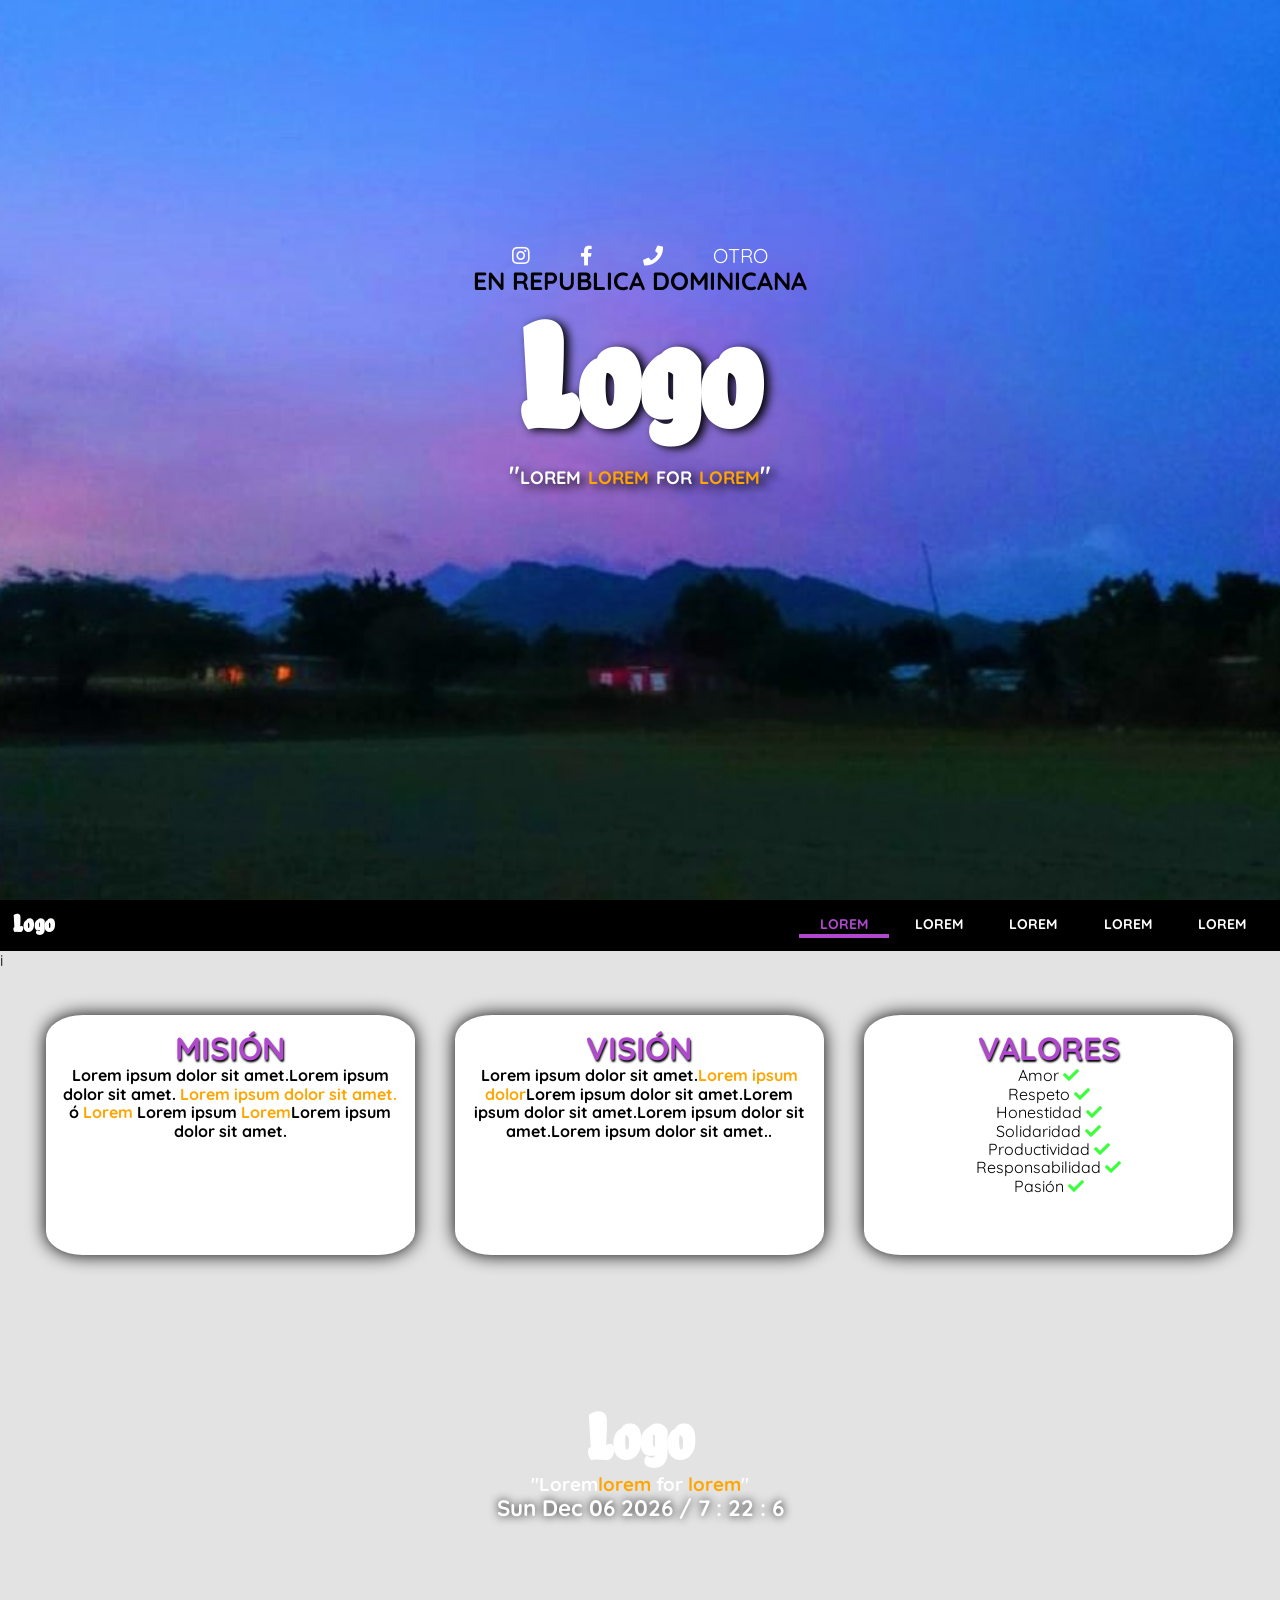
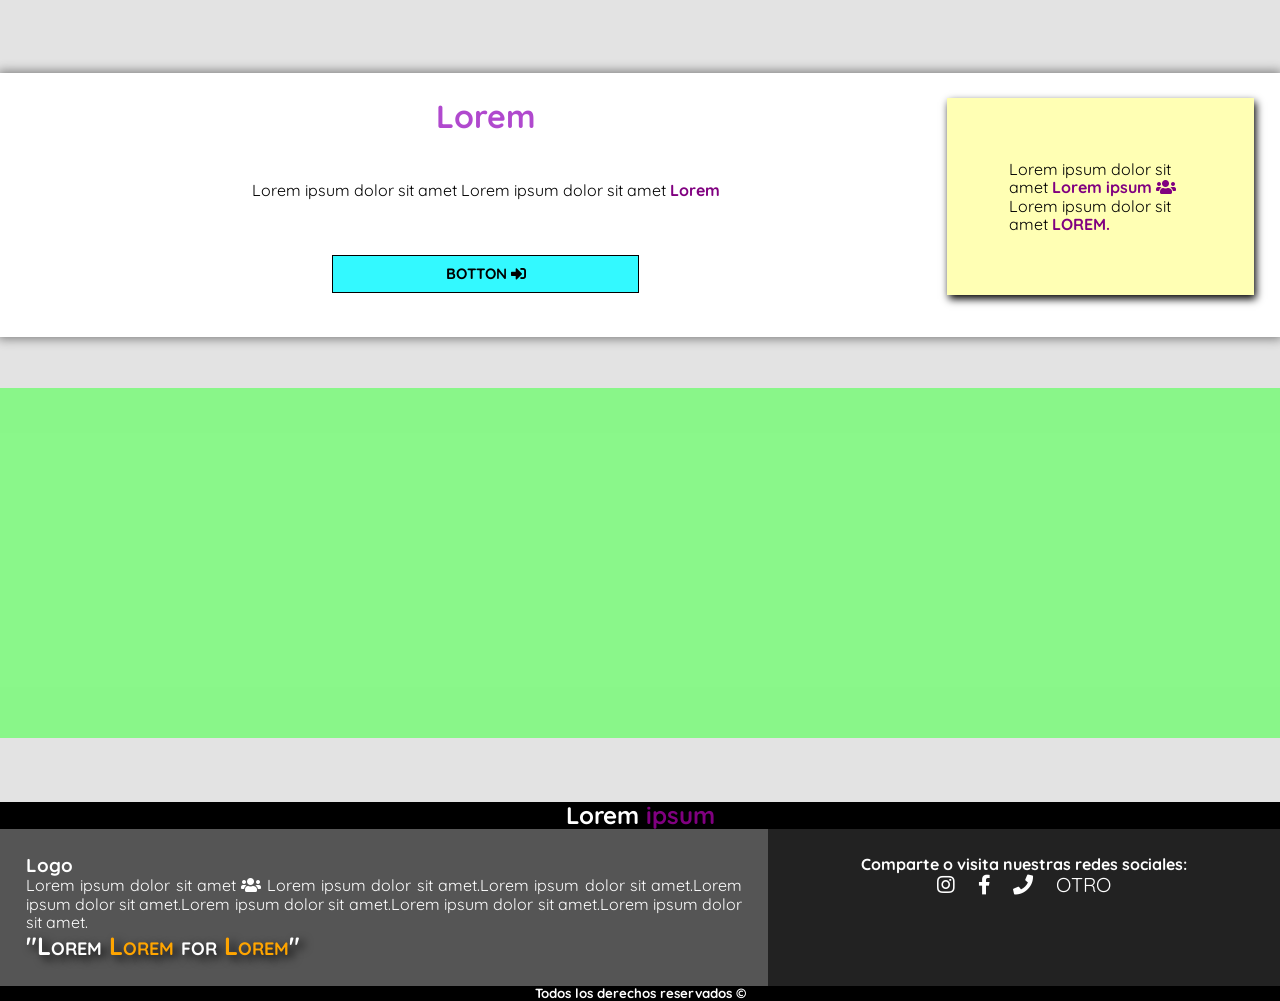
==== commit b6a3371a: "funciones del menu mejorado, pero con un pequeño problema de optimizacion" ====
--- a/Web Page Example/index.html
+++ b/Web Page Example/index.html
@@ -51,7 +51,7 @@
           <i class="btn-menu fas fa-bars"></i>
           <!-- <i class="fas fa-arrow-circle-left"></i> -->
       </div><!-- Contenedor -->
-        
+
       <nav class="navegacion clearfix">
         <a href="#">Lorem</a>
         <a href="#">Lorem</a>
@@ -60,6 +60,8 @@
         <a href="#">Lorem</a>
       </nav>
 </div><!--Barra de navegación-->
+
+<div class="detector"></div>i
 
 <section class="tablas clearfix"><!--Tablas de info-->
         <article class="tabla">
--- a/Web Page Example/css/main.css
+++ b/Web Page Example/css/main.css
@@ -153,7 +153,9 @@
 .contenido 
 {
     /*height: 100vh;*/
-    margin: 0px 0px;
+    margin: 0px;
+    position: relative;
+    top: 33vh;
 }
 
 .pais
@@ -185,20 +187,40 @@
 {
     color: orange;
 }
-
+@media only screen and (max-height: 280px) {
+    .contenido 
+    {
+        top: 4vh;
+    }
+}
+@media only screen and (max-height: 380px) {
+    .contenido 
+    {
+        font-size: 8px;
+        top: 8vh;
+    }
+}
 @media only screen and (max-width: 350px) {
-.pais 
-{
-    font-size: 12px;
-}
-
-.nombre 
-{
-    font-size: 4em;
- }
+     .contenido
+    {
+        top: 28vh;
+    }
+    .pais 
+    {
+        font-size: 12px;
+    }
+
+    .nombre 
+    {
+        font-size: 4em;
+    }
 }
 
 @media only screen and (min-width: 500px) {
+    .contenido 
+    {
+        top: 25vh;
+    }
     .pais, .lema
     {
         font-size: 20px;
@@ -213,7 +235,7 @@
 @media only screen and (min-width: 768px) {
     .contenido 
     {
-        margin: 48px 0px;
+        top: 20vh;
     }
 
     .pais, .lema 
@@ -233,7 +255,8 @@
     margin: 0 auto;
     width: 100%;
     transform: translateY(100);
-    transition: all .2s ease;
+    transition: all .8s ease;
+    top: -400px;
 }
 
 .contenedor 
@@ -298,6 +321,15 @@
     color: orange;
     transition: .5s;
     border-bottom: solid 4px orange;
+}
+
+div.detector 
+{
+    width: 100%;
+    height: 20px;
+    display: block;
+    position: fixed;
+    top: 0px;
 }
 
 @media only screen and (min-width: 580px) {
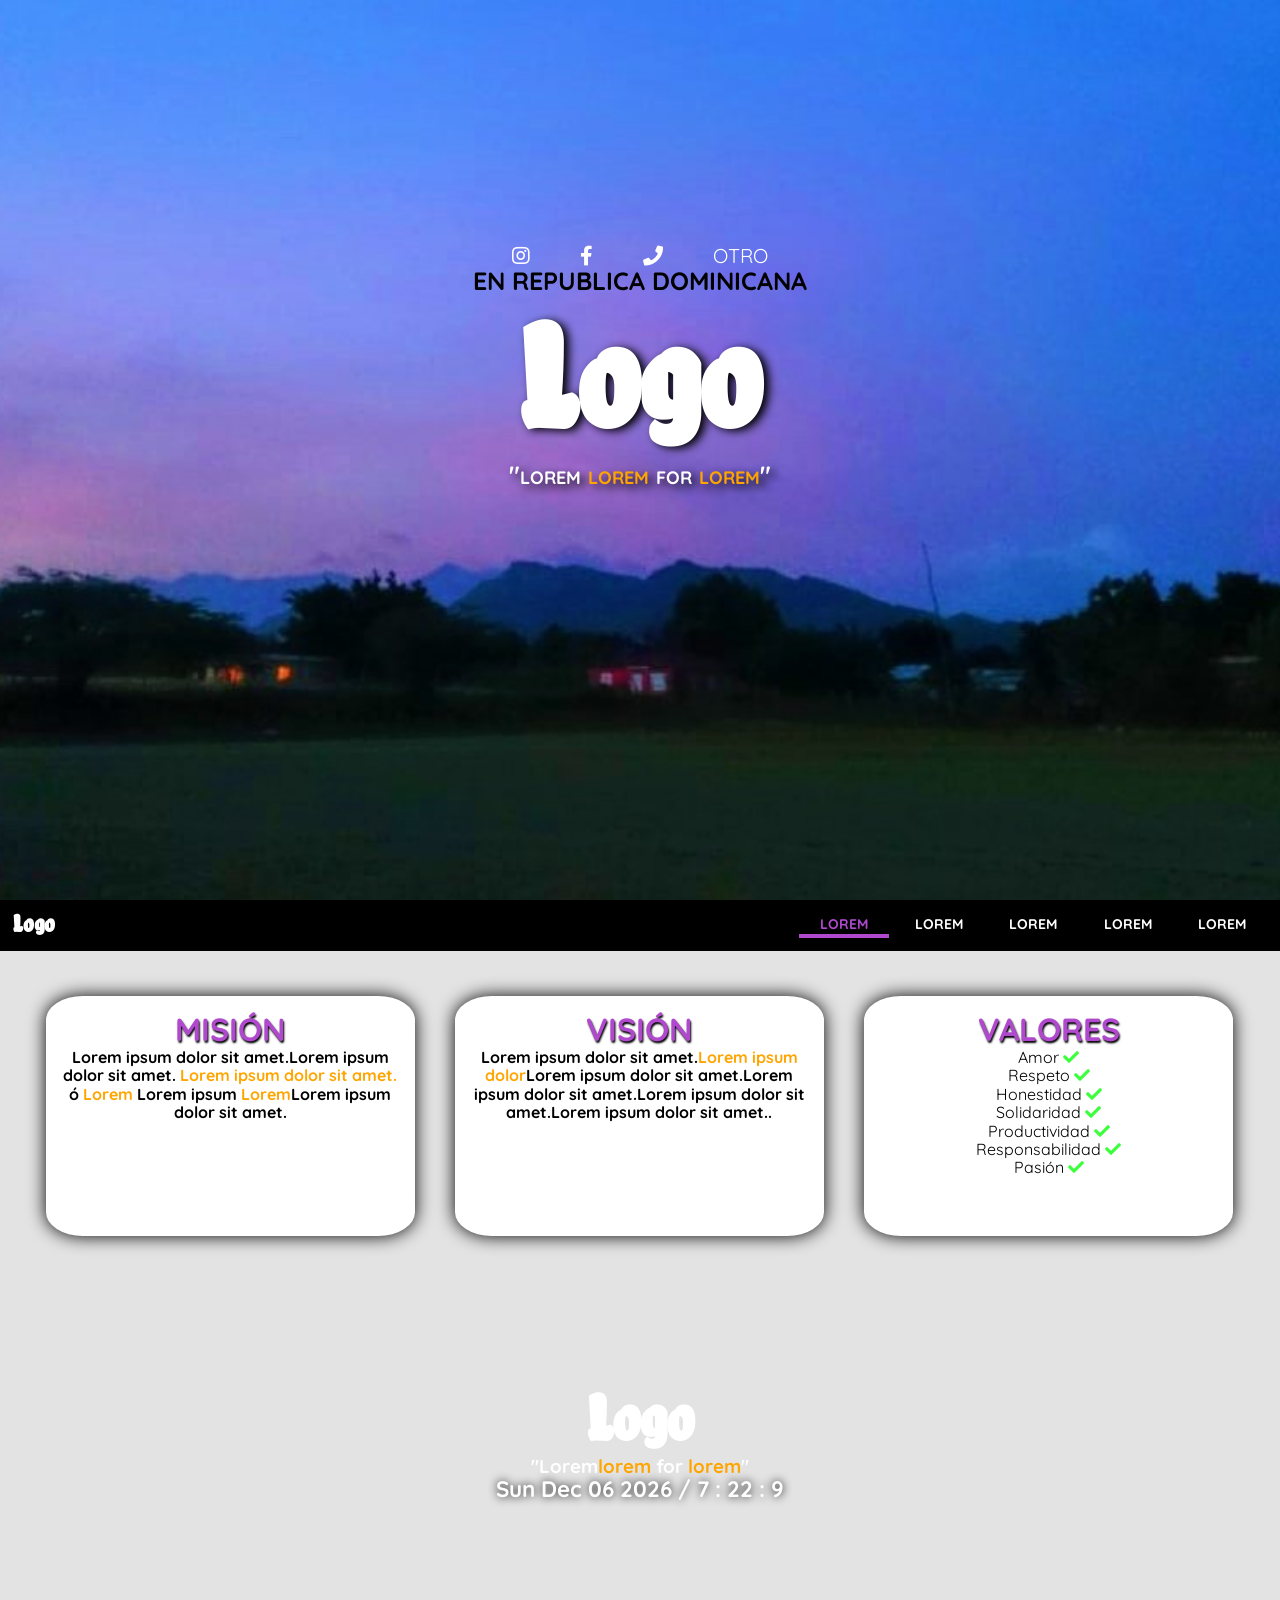
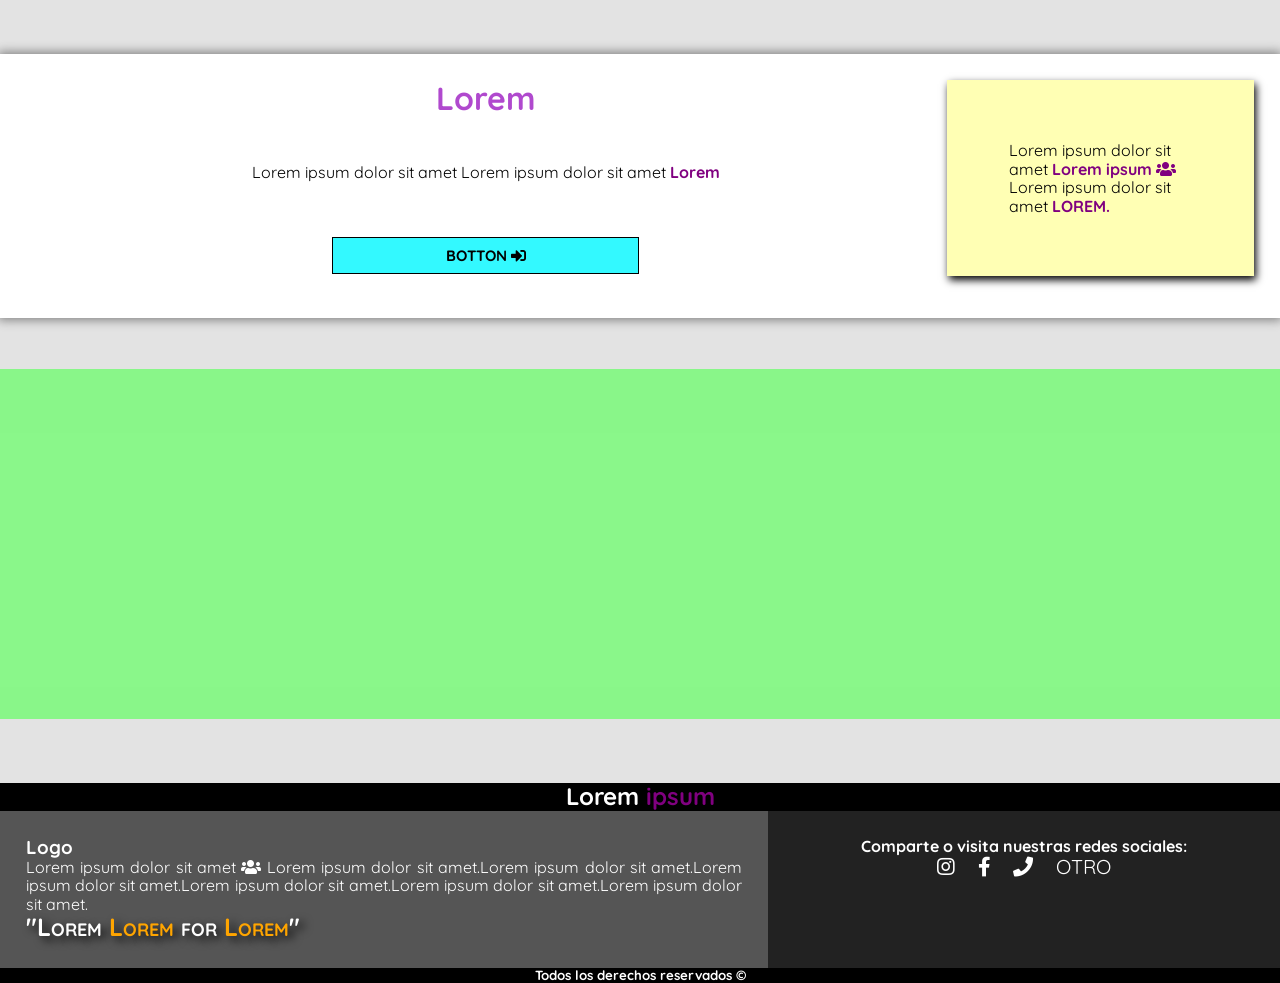
==== commit 4476f548: "menu mejorado" ====
--- a/Web Page Example/index.html
+++ b/Web Page Example/index.html
@@ -61,7 +61,7 @@
       </nav>
 </div><!--Barra de navegación-->
 
-<div class="detector"></div>i
+<div class="detector"></div>
 
 <section class="tablas clearfix"><!--Tablas de info-->
         <article class="tabla">
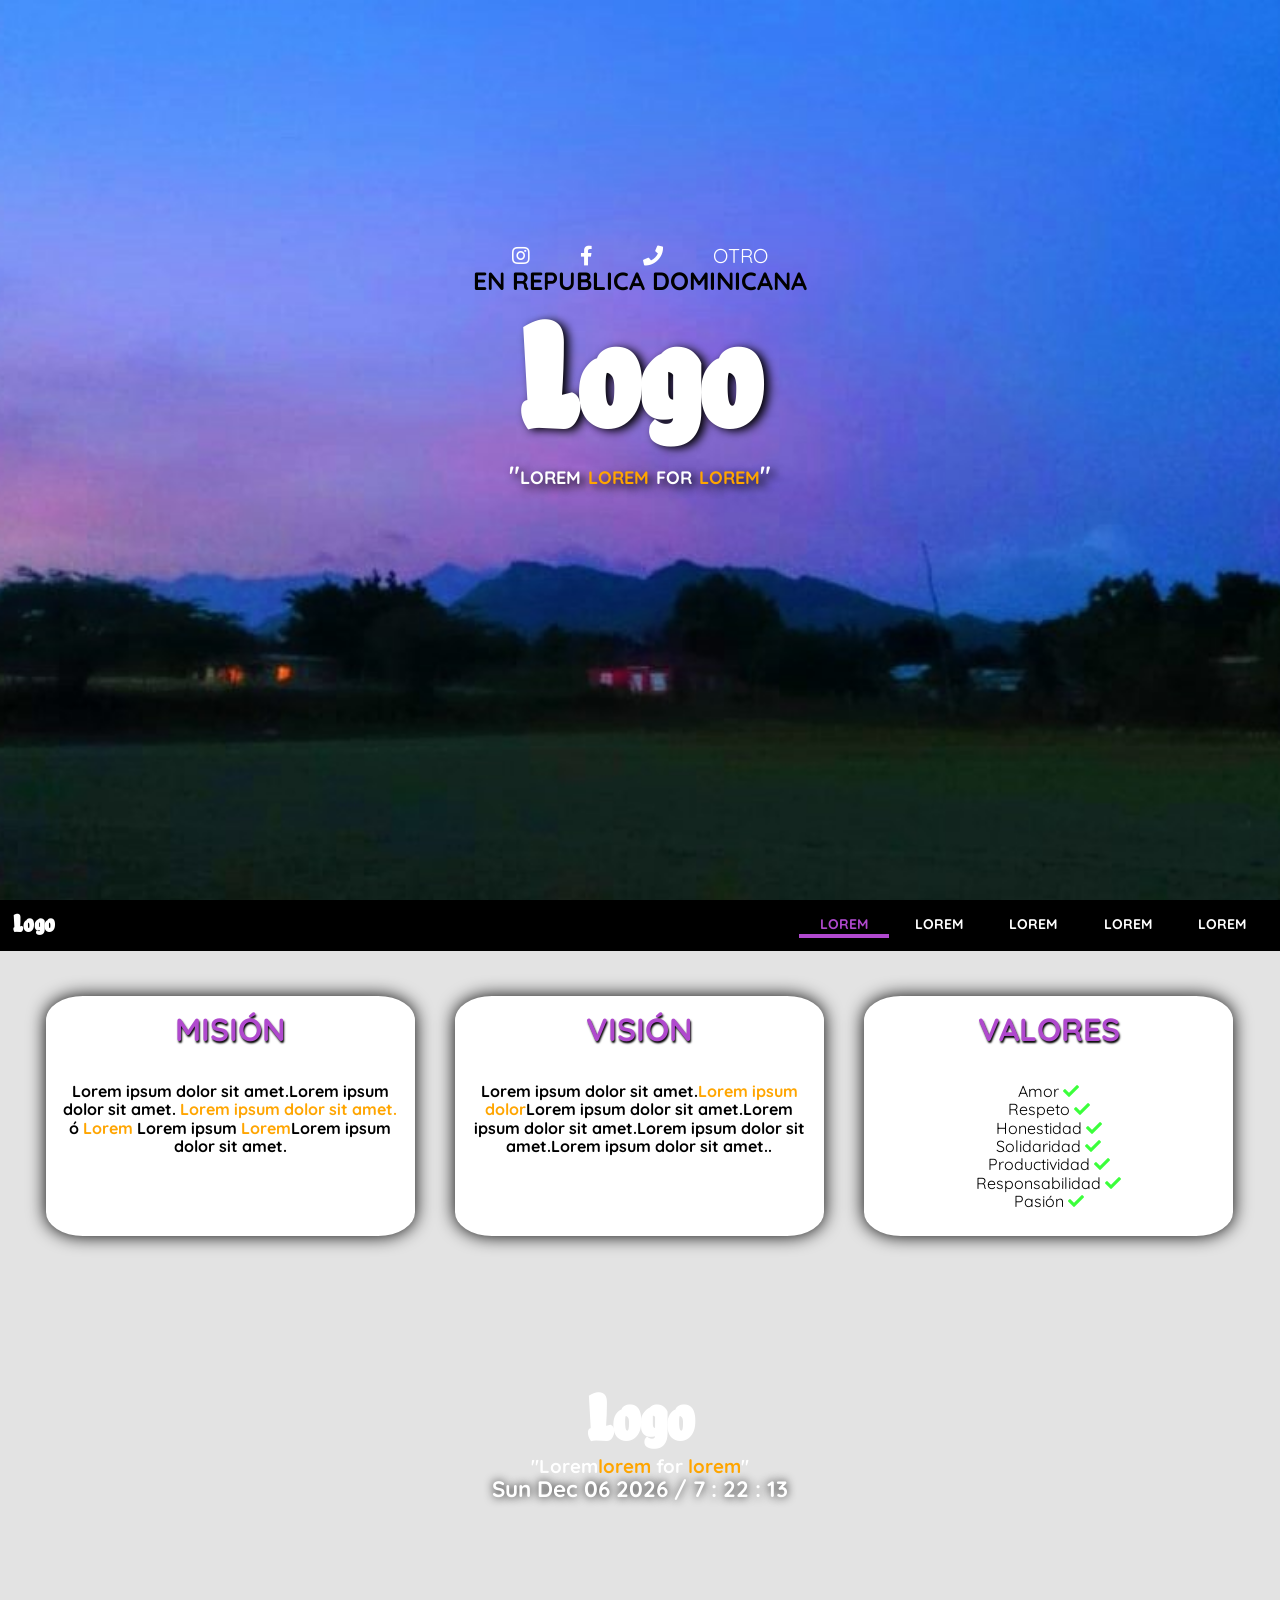
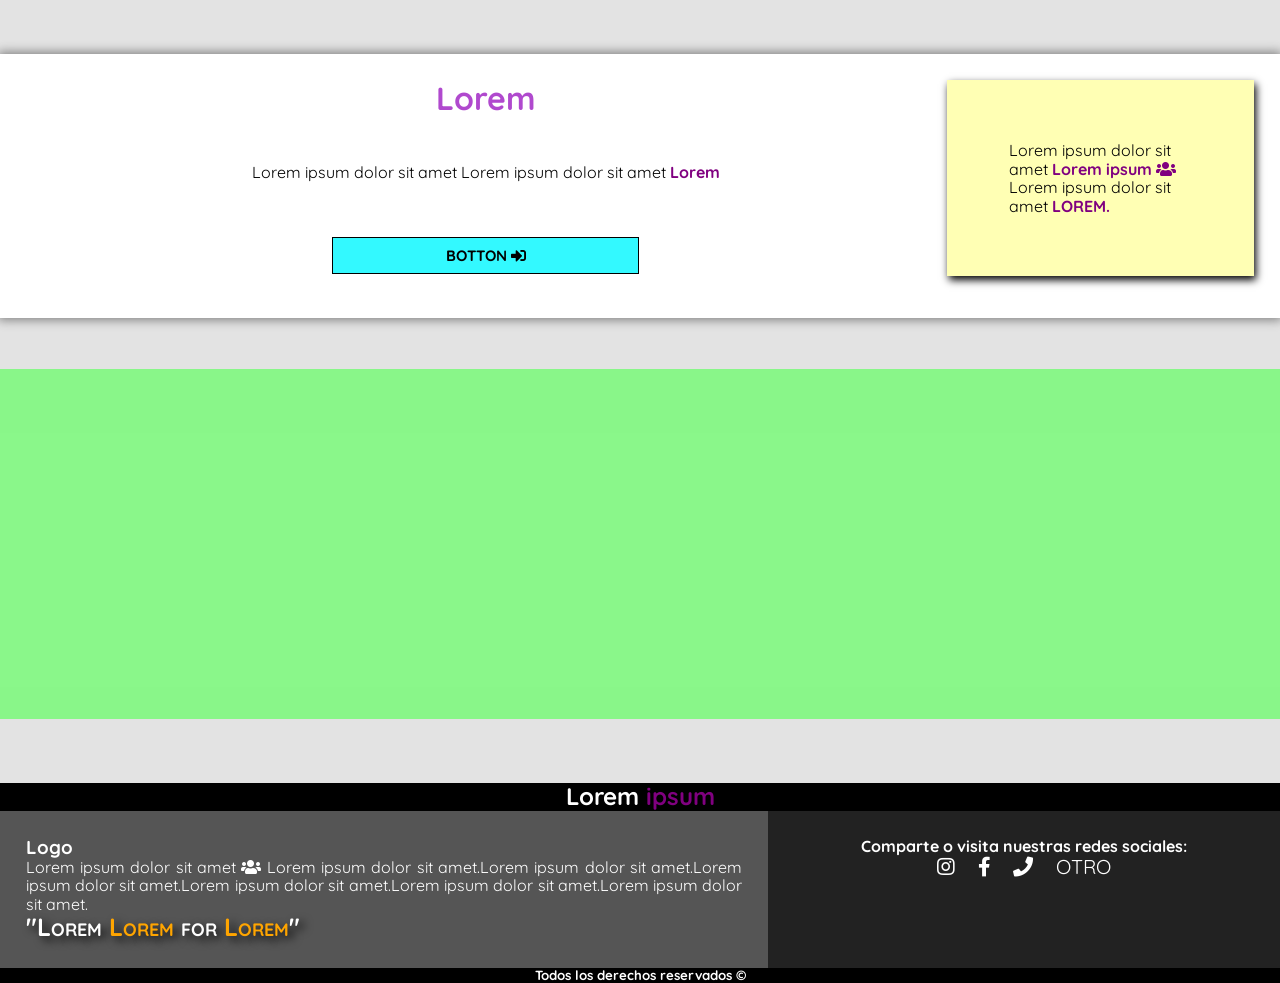
==== commit 2782fe3f: "responsive design mejorado" ====
--- a/Web Page Example/index.html
+++ b/Web Page Example/index.html
@@ -67,19 +67,19 @@
         <article class="tabla">
           <div class="info-tabla">
               <h2>misión</h2>
-              <p>Lorem ipsum dolor sit amet.Lorem ipsum dolor sit amet. <span>Lorem ipsum dolor sit amet.</span> ó <span>Lorem </span> Lorem ipsum <span>Lorem</span>Lorem ipsum dolor sit amet.</p>
+              <p class = "tb-descripcion">Lorem ipsum dolor sit amet.Lorem ipsum dolor sit amet. <span>Lorem ipsum dolor sit amet.</span> ó <span>Lorem </span> Lorem ipsum <span>Lorem</span>Lorem ipsum dolor sit amet.</p>
           </div><!--info-tabla-->
         </article><!--tabla-->
         <article class="tabla">
             <div class="info-tabla">
                 <h2>visión</h2>
-                <p>Lorem ipsum dolor sit amet.<span>Lorem ipsum dolor</span>Lorem ipsum dolor sit amet.Lorem ipsum dolor sit amet.Lorem ipsum dolor sit amet.Lorem ipsum dolor sit amet..</p>
+                <p class = "tb-descripcion">Lorem ipsum dolor sit amet.<span>Lorem ipsum dolor</span>Lorem ipsum dolor sit amet.Lorem ipsum dolor sit amet.Lorem ipsum dolor sit amet.Lorem ipsum dolor sit amet..</p>
             </div><!--info-tabla-->
         </article><!--tabla-->
       <article class="tabla">
           <div class="info-tabla">
               <h2>valores</h2>
-              <ul>
+              <ul class = "tb-descripcion">
                 <li>
                   Amor <i class="fa fa-check"></i>
                 </li>
--- a/Web Page Example/css/main.css
+++ b/Web Page Example/css/main.css
@@ -431,6 +431,7 @@
     text-align: center;
     font-weight: bolder;
     box-sizing: border-box;
+    margin-top: 4%; 
 }
 
 div.info-tabla p span 
@@ -450,7 +451,12 @@
 }
 
 
-@media only screen and (min-width: 770px) {
+@media only screen and (min-width: 764px) {
+    .tb-descripcion
+    {
+        margin-top: 10% !important;
+    }
+
     section.tablas 
     {
         padding: 2%;
@@ -585,6 +591,13 @@
     padding: 4%;
     text-align: center;
     text-shadow: 0px 0px 10px black;
+}
+
+@media only screen and (max-width: 340px) {
+    div.texto-lema time 
+    {
+        font-size: 1em;
+    }
 }
 
 @media only screen and (min-width: 400px) {
